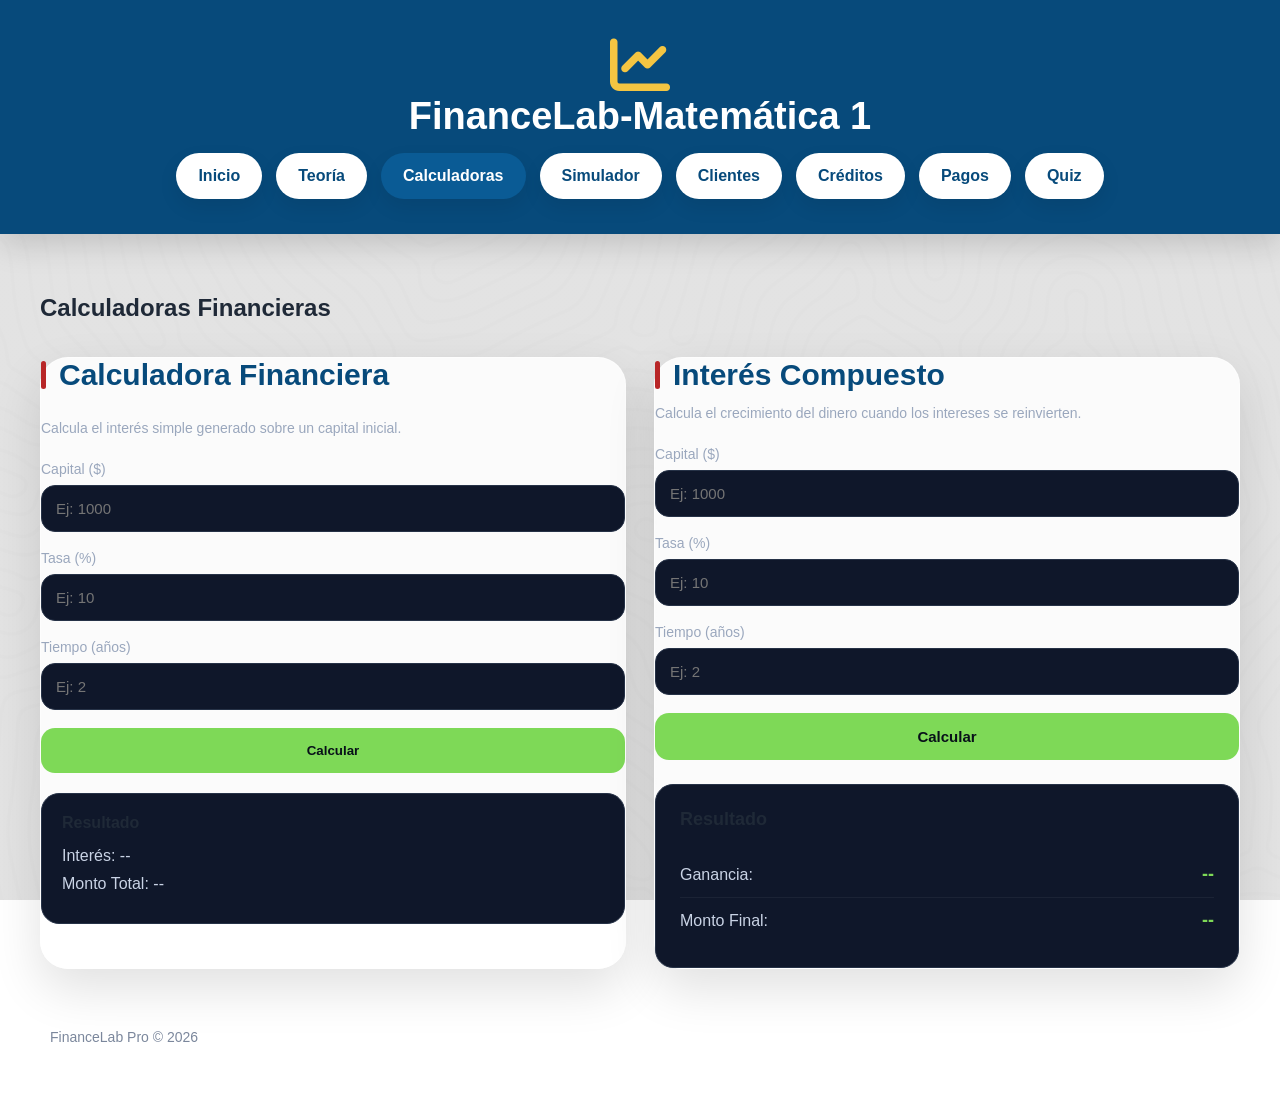
==== Paginas/calculadoras.html @ 71f59f91 "Arreglos preliminares" ====
<!DOCTYPE html>
<html lang="es">
<head>
    <meta charset="UTF-8">
    <meta name="viewport" content="width=device-width, initial-scale=1.0">
    <title>Calculadoras - FinanceLab Pro</title>

    <link rel="stylesheet" href="../css/animations.css">
    <link rel="stylesheet" href="../css/style.css">
    <link rel="stylesheet" href="../css/responsive.css">

    <link rel="stylesheet"
          href="https://cdnjs.cloudflare.com/ajax/libs/font-awesome/6.5.2/css/all.min.css">
</head>
<body>

<div class="dashboard">

    <!-- NAVBAR -->
    <header class="navbar">
        <div class="nav-logo">
            <i class="fa-solid fa-chart-line"></i>
            <span>FinanceLab-Matemática 1</span>
        </div>

        <nav class="nav-menu">
            <a class="nav-link" href="../index.html">Inicio</a>
            <a class="nav-link" href="teoria.html">Teoría</a>
            <a class="nav-link active" href="calculadoras.html">Calculadoras</a>
            <a class="nav-link" href="simulador.html">Simulador</a>
            <a class="nav-link" href="clientes.html">Clientes</a>
            <a class="nav-link" href="creditos.html">Créditos</a>
            <a class="nav-link" href="pagos.html">Pagos</a>
            <a class="nav-link" href="quiz.html">Quiz</a>
        </nav>
    </header>

    <main class="main">

        <h2>Calculadoras Financieras</h2>

        <section class="panels">

            <!-- INTERÉS SIMPLE -->
            <div class="panel calculator-panel">
                <h3>Calculadora Financiera</h3>

                <p class="panel-description">
                    Calcula el interés simple generado sobre un capital inicial.
                </p>

                <div class="calc-form">

                    <div class="input-group">
                        <label>Capital ($)</label>
                        <input type="number" id="capital"
                               placeholder="Ej: 1000">
                    </div>

                    <div class="input-group">
                        <label>Tasa (%)</label>
                        <input type="number" id="rate"
                               placeholder="Ej: 10">
                    </div>

                    <div class="input-group">
                        <label>Tiempo (años)</label>
                        <input type="number" id="time"
                               placeholder="Ej: 2">
                    </div>

                    <button id="calc-simple">
                        Calcular
                    </button>
                </div>

                <div class="result-box">
                    <h4>Resultado</h4>

                    <p>
                        Interés:
                        <span id="interest-result">--</span>
                    </p>

                    <p>
                        Monto Total:
                        <span id="total-result">--</span>
                    </p>
                </div>
            </div>

            <!-- INTERÉS COMPUESTO -->
            <div class="panel compound-panel">
                <h3>Interés Compuesto</h3>

                <p class="panel-description">
                    Calcula el crecimiento del dinero cuando los intereses se reinvierten.
                </p>

                <div class="calc-form">

                    <div class="input-group">
                        <label>Capital ($)</label>
                        <input type="number"
                               id="compound-capital"
                               placeholder="Ej: 1000">
                    </div>

                    <div class="input-group">
                        <label>Tasa (%)</label>
                        <input type="number"
                               id="compound-rate"
                               placeholder="Ej: 10">
                    </div>

                    <div class="input-group">
                        <label>Tiempo (años)</label>
                        <input type="number"
                               id="compound-time"
                               placeholder="Ej: 2">
                    </div>

                    <button id="calc-compound">
                        Calcular
                    </button>
                </div>

                <div class="result-box">
                    <h4>Resultado</h4>

                    <p>
                        Ganancia:
                        <span id="compound-interest-result">--</span>
                    </p>

                    <p>
                        Monto Final:
                        <span id="compound-total-result">--</span>
                    </p>
                </div>
            </div>

        </section>

        <footer class="footer">
            <p>FinanceLab Pro © 2026</p>
        </footer>

    </main>

</div>

<!-- SCRIPTS -->
<script src="../js/navegacion.js"></script>
<script src="../js/utils.js"></script>
<script src="../js/interesesSimples.js"></script>
<script src="../js/interesesCompuestos.js"></script>

</body>
</html>
---- css/animations.css ----
html{
scroll-behavior:smooth;
}

.hero,
.metric-card,
.panel{
opacity:0;
transform:translateY(25px);
animation:fadeUp .8s forwards;
}

.metric-card:nth-child(2){
animation-delay:.1s;
}

.metric-card:nth-child(3){
animation-delay:.2s;
}

.metric-card:nth-child(4){
animation-delay:.3s;
}

@keyframes fadeUp{

to{
opacity:1;
transform:translateY(0);
}

}

/* HOVER */

.metric-card,
.panel,
.hero{
transition:.35s ease;
}

.metric-card:hover,
.panel:hover{
transform:translateY(-6px);
box-shadow:
0 12px 30px rgba(0,0,0,.25);
border-color:#2A395B;
}

.hero button,
.profile button,
.menu-btn{
transition:.3s;
}

.hero button:hover{
transform:translateY(-2px);
}

.sidebar a{
transition:.3s;
}
---- css/style.css ----
* {
  margin: 0;
  padding: 0;
  box-sizing: border-box;
}

body {
  font-family: Arial, sans-serif;

  background:
    linear-gradient(
      rgba(223,223,223,.88),
      rgba(223,223,223,.88)
    ),
    url("../img/fondoBG.png");

  background-size: cover;
  background-position: center;
  background-repeat: no-repeat;
  background-attachment: fixed;

  min-height: 100vh;

  color: #1f2937;
}

.dashboard {
  display: flex;
  flex-direction: column;
  width: 100%;
}

/* SIDEBAR */

.logo {
  display: flex;
  align-items: center;
  gap: 12px;
  font-size: 22px;
  font-weight: 600;
  margin-bottom: 45px;
}

.logo i {
  color: #7ed957;
}

/* MAIN */

.main {
  width: 100%;
  padding: 30px;
}
/* TOPBAR */

.topbar {
  display: flex;
  justify-content: space-between;
  align-items: center;
  margin-bottom: 25px;
}

.topbar-left {
  display: flex;
  align-items: center;
  gap: 18px;
}

.menu-btn {
  display: none;
}

.topbar h1 {
  font-size: 30px;
}

.topbar p {
  color: #9aa7bd;
}

.profile {
  display: flex;
  align-items: center;
  gap: 14px;
}

.profile button {
  width: 42px;
  height: 42px;
  border: none;
  border-radius: 12px;
  background: #121b2e;
  color: white;
}

.avatar {
  width: 45px;
  height: 45px;
  background: #7ed957;
  color: #081019;
  border-radius: 50%;
  display: flex;
  justify-content: center;
  align-items: center;
  font-weight: bold;
}

/* HERO */

.hero {
  background:
    url("../img/fondosection.webp"),
    rgba(255,255,255,.85);

  background-size: 300px, auto;
  background-repeat: repeat, no-repeat;

  backdrop-filter: blur(10px);

  border-radius: 28px;

  padding: 40px;

  margin-bottom: 25px;

  box-shadow: 0 20px 50px rgba(0,0,0,.12);

  border: 1px solid rgba(255,255,255,.4);
}

.hero h2 {
  color: #074a7b;
  font-size: 42px;
  max-width: 700px;
  margin-bottom: 15px;
}

.hero p {
  color: #475569;
  line-height: 1.8;
  max-width: 700px;
  margin-bottom: 25px;
}

.hero button {
  border: none;
  padding: 14px 24px;
  border-radius: 14px;
  background: #7ed957;
  font-weight: 600;
  cursor: pointer;
}
button,
.hero-btn {
  border: none;

  background: #074a7b;

  color: white;

  padding: 14px 22px;

  border-radius: 50px;

  font-weight: 700;

  cursor: pointer;

  transition: .25s;
}

button:hover,
.hero-btn:hover {
  transform: translateY(-2px);

  box-shadow: 0 10px 20px rgba(0,0,0,.15);
}
/* METRICS */

.metrics {
  display: grid;
  grid-template-columns: repeat(4, minmax(220px, 1fr));
  gap: 24px;
  margin: 35px 0;
  align-items: stretch;
}

.metric-card {
  background: #121b2e;
  border: 1px solid #1f2a44;
  border-radius: 24px;
  padding: 28px;
  min-height: 145px;

  display: flex;
  flex-direction: column;
  justify-content: space-between;

  transition: 0.35s ease;
}

.metric-card h4 {
  font-size: 16px;
  font-weight: 500;
  color: #9aa7bd;
  margin-bottom: 16px;
}

.metric-card p {
  font-size: 34px;
  font-weight: 700;
  letter-spacing: 0.5px;
}

/* PANELS */

/* PANELS */

.panels {
  display: grid;
  grid-template-columns: repeat(2, minmax(320px, 1fr));
  gap: 28px;
  margin: 35px 0;
  align-items: stretch;
}

.panel {
  background:
    url("../img/fondosection.webp"),
    rgba(255,255,255,.85);

  background-size: 300px, auto;
  background-repeat: repeat, no-repeat;

  backdrop-filter: blur(10px);

  border-radius: 28px;

  box-shadow: 0 20px 50px rgba(0,0,0,.12);

  border: 1px solid rgba(255,255,255,.4);

  color: #1f2937;
}
/* PANEL SIZES */

.panels .panel:nth-child(1) {
  min-height: 300px;
}

.panels .panel:nth-child(2) {
  min-height: 300px;
}

/* TUTOR IA FULL WIDTH */

.panels .panel:nth-child(3) {
  grid-column: 1 / -1;
  min-height: 360px;
}
/* LIGHT MODE */
.panel h3 {
  color: #074a7b;

  font-size: 30px;

  margin-bottom: 25px;

  position: relative;

  padding-left: 18px;
}

.panel h3::before {
  content: "";

  position: absolute;

  left: 0;
  top: 50%;

  transform: translateY(-50%);

  width: 5px;
  height: 28px;

  background: #b82627;

  border-radius: 20px;
}
input,
select {
  background: #d9dee5;

  border: none;

  border-radius: 14px;

  padding: 15px;

  color: #1f2937;

  font-size: 14px;
}

input:focus,
select:focus {
  outline: none;

  background: white;

  box-shadow: 0 0 0 4px rgba(46,111,242,.12);
}
body.light-mode {
  background: #f3f6fb;
  color: #1c2638;
}

body.light-mode .hero,
body.light-mode .metric-card,
body.light-mode .panel,
body.light-mode .profile button {
  background: white;
  border-color: #dce4f2;
}

body.light-mode .topbar p,
body.light-mode .metric-card h4 {
  color: #64748b;
}

.hero-btn {
  display: inline-flex;
  align-items: center;
  justify-content: center;
  padding: 14px 24px;
  border-radius: 14px;
  background: #7ed957;
  color: #081019;
  font-weight: 600;
  text-decoration: none;
  transition: 0.3s;
  cursor: pointer;
}
.quiz-panel {
  margin-top: 20px;
  margin-bottom: 60px;
}

.footer {
  margin-top: 20px;
  padding: 25px 10px;
  color: #7b879c;
  font-size: 14px;
}

/* CALCULADORA FINANCIERA */

.calculator-panel {
  gap: 24px;
}

.calc-form {
  display: flex;
  flex-direction: column;
  gap: 18px;
  margin-top: 20px;
}

.input-group {
  display: flex;
  flex-direction: column;
  gap: 8px;
}

.input-group label {
  font-size: 14px;
  color: #9aa7bd;
}

.input-group input {
  background: #0f172a;
  border: 1px solid #263247;
  border-radius: 14px;
  padding: 14px;
  color: white;
  font-size: 15px;
  outline: none;
  transition: 0.3s;
}

.input-group input:focus {
  border-color: #7ed957;
}

#calc-simple {
  border: none;
  padding: 15px;
  border-radius: 14px;
  background: #7ed957;
  color: #081019;
  font-weight: 600;
  cursor: pointer;
  transition: 0.3s;
}

#calc-simple:hover {
  transform: translateY(-2px);
}

.result-box {
  margin-top: 20px;
  padding: 20px;
  border-radius: 18px;
  background: #0f172a;
  border: 1px solid #263247;
}

.result-box h4 {
  margin-bottom: 15px;
}

.result-box p {
  margin-bottom: 10px;
  color: #c9d3e5;
}

/* =========================
COMPOUND INTEREST
========================= */

.compound-panel {
  gap: 24px;
}

.compound-panel h3 {
  margin-bottom: 10px;
}

/* INPUTS */

.compound-panel .calc-form {
  display: flex;
  flex-direction: column;
  gap: 18px;
  margin-top: 10px;
}

.compound-panel .input-group {
  display: flex;
  flex-direction: column;
  gap: 8px;
}

.compound-panel label {
  font-size: 14px;
  color: #9aa7bd;
  font-weight: 500;
}

.compound-panel input {
  background: #0f172a;
  border: 1px solid #263247;
  border-radius: 14px;
  padding: 14px;
  color: white;
  font-size: 15px;
  outline: none;
  transition: 0.3s;
}

.compound-panel input:focus {
  border-color: #7ed957;
  box-shadow: 0 0 0 3px rgba(126, 217, 87, 0.08);
}

/* BOTON */

#calc-compound {
  border: none;
  outline: none;
  box-shadow: none;

  padding: 15px;
  border-radius: 14px;
  background: #7ed957;
  color: #081019;
  font-weight: 600;
  font-size: 15px;
  cursor: pointer;
  transition: 0.3s;
}

#calc-compound:hover {
  transform: translateY(-2px);
  box-shadow: 0 8px 20px rgba(126, 217, 87, 0.15);
}

#calc-compound:focus,
#calc-compound:active {
  outline: none;
  border: none;
  box-shadow: none;
}

/* RESULTADOS */

.compound-panel .result-box {
  margin-top: 20px;
  padding: 20px;
  border-radius: 18px;
  background: #0f172a;
  border: 1px solid #263247;
}

.compound-panel .result-box h4 {
  margin-bottom: 15px;
  font-size: 16px;
}

.compound-panel .result-box {
  margin-top: 24px;
  padding: 24px;
  border-radius: 18px;
  background: #0f172a;
  border: 1px solid #263247;
}

.compound-panel .result-box h4 {
  margin-bottom: 22px;
  font-size: 18px;
}

.compound-panel .result-box p {
  display: flex;
  justify-content: space-between;
  align-items: center;

  padding: 12px 0;
  margin: 0;

  font-size: 16px;
  color: #c9d3e5;

  border-bottom: 1px solid rgba(255, 255, 255, 0.05);
}

.compound-panel .result-box p:last-child {
  border-bottom: none;
}

.compound-panel .result-box span {
  font-weight: 700;
  font-size: 18px;
  color: #7ed957;
}
.compound-panel .result-box span {
  font-weight: 700;
  color: #7ed957;
}

/* =========================
CHARTS
========================= */

.chart-box {
  margin-top: 24px;
  padding: 20px;
  background: #0f172a;
  border: 1px solid #263247;
  border-radius: 20px;
}

.chart-box h4 {
  margin-bottom: 18px;
  font-size: 16px;
}

.chart-box canvas {
  width: 100% !important;
  max-height: 280px;
}

/* DESCRIPCION PANEL */

.panel-description {
  margin-top: 8px;
  margin-bottom: 22px;
  color: #9aa7bd;
  font-size: 14px;
  line-height: 1.6;
  max-width: 520px;
}

/* =========================
FUTURE SIMULATOR
========================= */

.future-panel {
  gap: 24px;
}

.future-panel h3 {
  margin-bottom: 10px;
}

/* FORM */

.future-panel .calc-form {
  display: flex;
  flex-direction: column;
  gap: 18px;
  margin-top: 10px;
}

.future-panel .input-group {
  display: flex;
  flex-direction: column;
  gap: 8px;
}

.future-panel label {
  font-size: 14px;
  color: #9aa7bd;
  font-weight: 500;
}

.future-panel input {
  background: #0f172a;
  border: 1px solid #263247;
  border-radius: 14px;
  padding: 14px;
  color: white;
  font-size: 15px;
  outline: none;
  transition: 0.3s;
}

.future-panel input:focus {
  border-color: #7ed957;
  box-shadow: 0 0 0 3px rgba(126, 217, 87, 0.08);
}

/* BOTON */

#calc-future {
  border: none;
  outline: none;
  box-shadow: none;

  padding: 15px;
  border-radius: 14px;
  background: #7ed957;
  color: #081019;
  font-weight: 600;
  font-size: 15px;
  cursor: pointer;
  transition: 0.3s;
}

#calc-future:hover {
  transform: translateY(-2px);
  box-shadow: 0 8px 20px rgba(126, 217, 87, 0.15);
}

/* RESULTADOS */

.future-panel .result-box {
  margin-top: 24px;
  padding: 24px;
  border-radius: 18px;
  background: #0f172a;
  border: 1px solid #263247;
}

.future-panel .result-box h4 {
  margin-bottom: 22px;
  font-size: 18px;
}

.future-panel .result-box p {
  display: flex;
  justify-content: space-between;
  align-items: center;

  padding: 12px 0;
  margin: 0;

  font-size: 16px;
  color: #c9d3e5;

  border-bottom: 1px solid rgba(255, 255, 255, 0.05);
}

.future-panel .result-box p:last-child {
  border-bottom: none;
}

.future-panel .result-box span {
  font-weight: 700;
  font-size: 18px;
  color: #7ed957;
}

/* =========================
TUTOR IA
========================= */

.tutor-panel {
  gap: 20px;
}

.tutor-form {
  display: flex;
  flex-direction: column;
  gap: 16px;
  margin-top: 15px;
}

#ask-tutor {
  border: none;
  padding: 15px;
  border-radius: 14px;
  background: #7ed957;
  color: #081019;
  font-weight: 600;
  cursor: pointer;
  transition: 0.3s;
}

#ask-tutor:hover {
  transform: translateY(-2px);
}

.tutor-response {
  margin-top: 20px;
}

/* =========================
QUIZ
========================= */

.quiz-panel {
  gap: 20px;
}

.quiz-score-box {
  margin-top: 15px;
  padding: 18px;
  border-radius: 18px;
  background: #0f172a;
  border: 1px solid #263247;
}

.quiz-score-box h4 {
  font-size: 14px;
  color: #9aa7bd;
  margin-bottom: 8px;
}

.quiz-score-box p {
  font-size: 28px;
  font-weight: 700;
  color: #7ed957;
}

/* PREGUNTA */

.quiz-container {
  margin-top: 20px;
  display: flex;
  flex-direction: column;
  gap: 18px;
}

#quiz-question {
  font-size: 18px;
  line-height: 1.5;
  color: #e7ecf7;
}

/* OPCIONES */

.quiz-options {
  display: grid;
  grid-template-columns: 1fr 1fr;
  gap: 14px;
}

.quiz-option {
  padding: 14px;
  border-radius: 14px;
  border: 1px solid #263247;
  background: #0f172a;
  color: #c9d3e5;
  cursor: pointer;
  transition: 0.3s;
  text-align: left;
  font-size: 14px;
}

.quiz-option:hover {
  border-color: #7ed957;
  transform: translateY(-2px);
}

/* FEEDBACK */

.quiz-feedback {
  margin-top: 10px;
}

/* BOTON NEXT */

#next-question {
  border: none;
  padding: 15px;
  border-radius: 14px;
  background: #7ed957;
  color: #081019;
  font-weight: 600;
  cursor: pointer;
  transition: 0.3s;
}

#next-question:hover {
  transform: translateY(-2px);
}

/* DISABLED OPTIONS */

.quiz-option:disabled {
  opacity: 0.5;
  cursor: not-allowed;
  transform: none;
}

.theory-grid {
  display: grid;
  grid-template-columns: repeat(2, 1fr);
  gap: 20px;
  margin-top: 25px;
}

.theory-card {
  background: #121b2e;
  border: 1px solid #1f2a44;
  border-radius: 20px;
  padding: 22px;
  transition: 0.3s;
}

.theory-card:hover {
  transform: translateY(-4px);
}

.theory-card h4 {
  margin-bottom: 10px;
}

.theory-card p {
  color: #9aa7bd;
  line-height: 1.6;
  margin-bottom: 12px;
}

.theory-card small {
  color: #7ed957;
  font-weight: 600;
}
.theory-header {
  margin-bottom: 30px;
}

.theory-header h3 {
  font-size: 30px;
  margin-bottom: 10px;
}

.theory-header p {
  color: #9aa7bd;
  max-width: 700px;
  line-height: 1.7;
}

.theory-grid {
  display: grid;
  grid-template-columns: repeat(2, 1fr);
  gap: 24px;
}

.theory-card {
  background: #121b2e;
  border: 1px solid #1f2a44;
  border-radius: 24px;
  padding: 26px;
  transition: 0.35s;
}

.theory-card:hover {
  transform: translateY(-6px);
  border-color: #7ed957;
  box-shadow: 0 10px 30px rgba(126, 217, 87, 0.12);
}

.theory-icon {
  width: 58px;
  height: 58px;
  border-radius: 16px;
  background: #182235;
  display: flex;
  align-items: center;
  justify-content: center;
  margin-bottom: 18px;
  font-size: 22px;
  color: #7ed957;
}

.theory-card h4 {
  margin-bottom: 12px;
  font-size: 20px;
}

.theory-card p {
  color: #9aa7bd;
  line-height: 1.7;
  margin-bottom: 18px;
}

.formula {
  display: inline-block;
  padding: 10px 16px;
  border-radius: 12px;
  background: #0f172a;
  border: 1px solid #1f2a44;
  color: #7ed957;
  font-weight: 600;
}

/* THEORY */

.theory-header {
  margin-bottom: 25px;
}

.theory-header p {
  color: #9aa7bd;
  line-height: 1.7;
}

.theory-grid {
  display: grid;
  grid-template-columns: repeat(2, 1fr);
  gap: 24px;
  margin-top: 25px;
}

.theory-card {
  background: #121b2e;
  border: 1px solid #1f2a44;
  border-radius: 24px;
  padding: 24px;
  transition: 0.35s;
}

.theory-card:hover {
  transform: translateY(-5px);
  border-color: #7ed957;
}

.theory-icon {
  width: 56px;
  height: 56px;
  background: #182235;
  border-radius: 14px;
  display: flex;
  justify-content: center;
  align-items: center;
  font-size: 22px;
  color: #7ed957;
  margin-bottom: 16px;
}

.theory-card p {
  color: #9aa7bd;
  line-height: 1.6;
  margin: 12px 0;
}

.formula {
  display: inline-block;
  padding: 10px 14px;
  border-radius: 12px;
  background: #0f172a;
  border: 1px solid #1f2a44;
  color: #7ed957;
  font-weight: 600;
}

.theory-btn {
  margin-top: 18px;
  padding: 10px 18px;
  border: none;
  border-radius: 12px;
  background: #7ed957;
  cursor: pointer;
  font-weight: 600;
}

.demo-box {
  display: none;
  margin-top: 15px;
  padding: 15px;
  border-radius: 14px;
  background: #0f172a;
  border: 1px solid #1f2a44;
  line-height: 1.7;
  color: #9aa7bd;
}


/* ===== NAVBAR ARRIBA STICKY ===== */

.dashboard {
  width: 100%;
}

.navbar {
  width: 100%;

  background: #074a7b;

  padding: 35px 20px;

  display: flex;
  flex-direction: column;

  align-items: center;
  justify-content: center;

  gap: 15px;

  box-shadow: 0 10px 30px rgba(0,0,0,.15);

  margin-bottom: 30px;
}

.nav-logo {
  display: flex;
  flex-direction: column;
  align-items: center;
}

.nav-logo i {
  font-size: 60px;
  color: #f4c542;
}

.nav-logo span {
  color: white;
  font-size: 38px;
  font-weight: 700;
}

.nav-menu {
  display: flex;
  flex-wrap: wrap;
  justify-content: center;
  gap: 14px;
}


.nav-link {
  background: white;

  color: #074a7b;

  padding: 14px 22px;

  border-radius: 50px;

  text-decoration: none;

  font-weight: 700;

  transition: .25s;

  box-shadow: 0 8px 20px rgba(0,0,0,.08);
}

.nav-link:hover {
  background: #0a5b95;
  color: white;
}

.nav-link.active {
  background: #0a5b95;
  color: white;
}
.nav-right{
  display:none;
}

.main {
  width: 100%;
  padding: 30px 40px;
}

/* OCULTAR SIDEBAR VIEJA */

.sidebar {
  display: none;
}
/* OCULTAR LUNA */

#theme-toggle{
  display:none;
}
.subnav{
    display:flex;
    gap:12px;
    padding:15px 40px;
    background:#101827;
    border-bottom:1px solid #1f2a44;
    flex-wrap:wrap;
}

.subnav-item{
    display:flex;
    align-items:center;
    gap:8px;

    padding:12px 18px;
    border-radius:14px;

    text-decoration:none;
    color:#9aa7bd;

    background:#121b2e;
    border:1px solid #1f2a44;

    transition:.3s;
}

.subnav-item:hover{
    background:#182235;
    color:white;
}

.subnav-item.active{
    background:#7ed957;
    color:#111827;
    font-weight:bold;
}
---- css/responsive.css ----
/* TABLET */

@media (max-width: 1100px) {
  .sidebar {
    width: 90px;
  }

  .logo span,
  .sidebar a span {
    display: none;
  }

  .metrics {
    grid-template-columns: repeat(2, 1fr);
  }
}

/* MOBILE */

@media (max-width: 768px) {
  .main {
    padding: 20px;
  }

  .hero h2 {
    font-size: 28px;
  }

  .metrics {
    grid-template-columns: 1fr;
  }

  .panels {
    grid-template-columns: 1fr;
  }

  /* BOTON HAMBURGUESA */

  .menu-btn {
    display: flex;
    justify-content: center;
    align-items: center;
    width: 42px;
    height: 42px;
    border: none;
    border-radius: 12px;
    background: #121b2e;
    color: white;
    font-size: 20px;
    cursor: pointer;
  }

  /* MENU OCULTO */

  .nav-menu {
    display: none;
    position: absolute;
    top: 80px;
    left: 0;
    width: 100%;
    background: #101827;
    border-top: 1px solid #1f2a44;
    flex-direction: column;
    padding: 20px;
    gap: 10px;
  }

  /* MENU ABIERTO */

  .nav-menu.active {
    display: flex;
  }

  .navbar {
    padding: 16px 20px;
  }
}
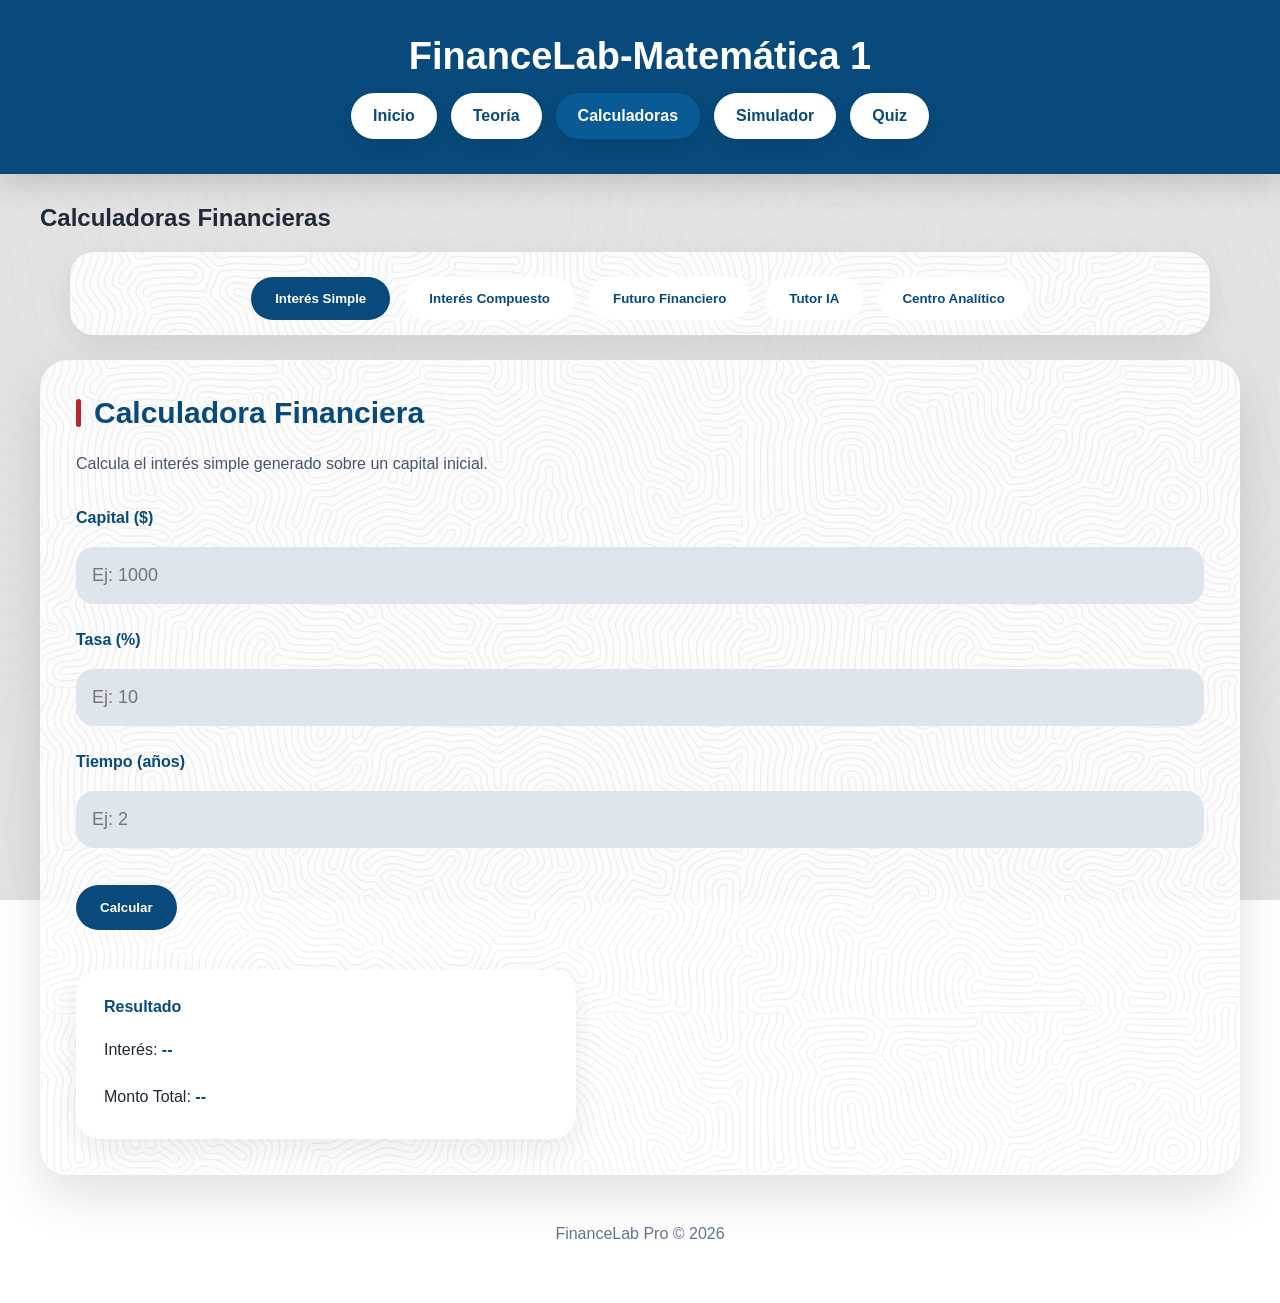
==== commit 4c533d3b: "GC: cambio de interfaz principal y teoria de pagos" ====
--- a/Paginas/calculadoras.html
+++ b/Paginas/calculadoras.html
@@ -1,160 +1,294 @@
-<!DOCTYPE html>
+<!doctype html>
 <html lang="es">
-<head>
-    <meta charset="UTF-8">
-    <meta name="viewport" content="width=device-width, initial-scale=1.0">
+  <head>
+    <meta charset="UTF-8" />
+    <meta name="viewport" content="width=device-width, initial-scale=1.0" />
     <title>Calculadoras - FinanceLab Pro</title>
 
-    <link rel="stylesheet" href="../css/animations.css">
-    <link rel="stylesheet" href="../css/style.css">
-    <link rel="stylesheet" href="../css/responsive.css">
-
-    <link rel="stylesheet"
-          href="https://cdnjs.cloudflare.com/ajax/libs/font-awesome/6.5.2/css/all.min.css">
-</head>
-<body>
-
-<div class="dashboard">
-
-    <!-- NAVBAR -->
-    <header class="navbar">
+    <link rel="stylesheet" href="../css/animations.css" />
+    <link rel="stylesheet" href="../css/style.css" />
+    <link rel="stylesheet" href="../css/responsive.css" />
+
+    <link
+      rel="stylesheet"
+      href="https://cdnjs.cloudflare.com/ajax/libs/font-awesome/6.5.2/css/all.min.css"
+    />
+  </head>
+  <body>
+    <div class="dashboard">
+      <!-- NAVBAR -->
+      <header class="navbar">
         <div class="nav-logo">
-            <i class="fa-solid fa-chart-line"></i>
-            <span>FinanceLab-Matemática 1</span>
+          <span>FinanceLab-Matemática 1</span>
         </div>
 
         <nav class="nav-menu">
-            <a class="nav-link" href="../index.html">Inicio</a>
-            <a class="nav-link" href="teoria.html">Teoría</a>
-            <a class="nav-link active" href="calculadoras.html">Calculadoras</a>
-            <a class="nav-link" href="simulador.html">Simulador</a>
-            <a class="nav-link" href="clientes.html">Clientes</a>
-            <a class="nav-link" href="creditos.html">Créditos</a>
-            <a class="nav-link" href="pagos.html">Pagos</a>
-            <a class="nav-link" href="quiz.html">Quiz</a>
+          <a class="nav-link" href="../index.html">Inicio</a>
+          <a class="nav-link" href="teoria.html">Teoría</a>
+          <a class="nav-link active" href="calculadoras.html">Calculadoras</a>
+          <a class="nav-link" href="simulador.html">Simulador</a>
+          <a class="nav-link" href="quiz.html">Quiz</a>
         </nav>
-    </header>
-
-    <main class="main">
-
+      </header>
+
+      <main class="main">
         <h2>Calculadoras Financieras</h2>
+        <section class="subnav calculators-subnav">
+          <button class="subnav-item active" data-calc="simple">
+            Interés Simple
+          </button>
+
+          <button class="subnav-item" data-calc="compound">
+            Interés Compuesto
+          </button>
+
+          <button class="subnav-item" data-calc="future">
+            Futuro Financiero
+          </button>
+
+          <button class="subnav-item" data-calc="tutor">Tutor IA</button>
+
+          <button class="subnav-item" data-calc="chart">
+            Centro Analítico
+          </button>
+        </section>
 
         <section class="panels">
-
-            <!-- INTERÉS SIMPLE -->
-            <div class="panel calculator-panel">
-                <h3>Calculadora Financiera</h3>
-
-                <p class="panel-description">
-                    Calcula el interés simple generado sobre un capital inicial.
-                </p>
-
-                <div class="calc-form">
-
-                    <div class="input-group">
-                        <label>Capital ($)</label>
-                        <input type="number" id="capital"
-                               placeholder="Ej: 1000">
-                    </div>
-
-                    <div class="input-group">
-                        <label>Tasa (%)</label>
-                        <input type="number" id="rate"
-                               placeholder="Ej: 10">
-                    </div>
-
-                    <div class="input-group">
-                        <label>Tiempo (años)</label>
-                        <input type="number" id="time"
-                               placeholder="Ej: 2">
-                    </div>
-
-                    <button id="calc-simple">
-                        Calcular
-                    </button>
-                </div>
-
-                <div class="result-box">
-                    <h4>Resultado</h4>
-
-                    <p>
-                        Interés:
-                        <span id="interest-result">--</span>
-                    </p>
-
-                    <p>
-                        Monto Total:
-                        <span id="total-result">--</span>
-                    </p>
-                </div>
-            </div>
-
-            <!-- INTERÉS COMPUESTO -->
-            <div class="panel compound-panel">
-                <h3>Interés Compuesto</h3>
-
-                <p class="panel-description">
-                    Calcula el crecimiento del dinero cuando los intereses se reinvierten.
-                </p>
-
-                <div class="calc-form">
-
-                    <div class="input-group">
-                        <label>Capital ($)</label>
-                        <input type="number"
-                               id="compound-capital"
-                               placeholder="Ej: 1000">
-                    </div>
-
-                    <div class="input-group">
-                        <label>Tasa (%)</label>
-                        <input type="number"
-                               id="compound-rate"
-                               placeholder="Ej: 10">
-                    </div>
-
-                    <div class="input-group">
-                        <label>Tiempo (años)</label>
-                        <input type="number"
-                               id="compound-time"
-                               placeholder="Ej: 2">
-                    </div>
-
-                    <button id="calc-compound">
-                        Calcular
-                    </button>
-                </div>
-
-                <div class="result-box">
-                    <h4>Resultado</h4>
-
-                    <p>
-                        Ganancia:
-                        <span id="compound-interest-result">--</span>
-                    </p>
-
-                    <p>
-                        Monto Final:
-                        <span id="compound-total-result">--</span>
-                    </p>
-                </div>
-            </div>
-
+          <!-- INTERÉS SIMPLE -->
+          <div class="panel calculator-panel" id="simple-panel">
+            <h3>Calculadora Financiera</h3>
+
+            <p class="panel-description">
+              Calcula el interés simple generado sobre un capital inicial.
+            </p>
+
+            <div class="calc-form">
+              <div class="input-group">
+                <label>Capital ($)</label>
+                <input type="number" id="capital" placeholder="Ej: 1000" />
+              </div>
+
+              <div class="input-group">
+                <label>Tasa (%)</label>
+                <input type="number" id="rate" placeholder="Ej: 10" />
+              </div>
+
+              <div class="input-group">
+                <label>Tiempo (años)</label>
+                <input type="number" id="time" placeholder="Ej: 2" />
+              </div>
+
+              <button id="calc-simple">Calcular</button>
+            </div>
+
+            <div class="result-box">
+              <h4>Resultado</h4>
+
+              <p>
+                Interés:
+                <span id="interest-result">--</span>
+              </p>
+
+              <p>
+                Monto Total:
+                <span id="total-result">--</span>
+              </p>
+            </div>
+          </div>
+
+          <!-- INTERÉS COMPUESTO -->
+          <div
+            class="panel compound-panel"
+            id="compound-panel"
+            style="display: none"
+          >
+            <h3>Interés Compuesto</h3>
+
+            <p class="panel-description">
+              Calcula el crecimiento del dinero cuando los intereses se
+              reinvierten.
+            </p>
+
+            <div class="calc-form">
+              <div class="input-group">
+                <label>Capital ($)</label>
+                <input
+                  type="number"
+                  id="compound-capital"
+                  placeholder="Ej: 1000"
+                />
+              </div>
+
+              <div class="input-group">
+                <label>Tasa (%)</label>
+                <input type="number" id="compound-rate" placeholder="Ej: 10" />
+              </div>
+
+              <div class="input-group">
+                <label>Tiempo (años)</label>
+                <input type="number" id="compound-time" placeholder="Ej: 2" />
+              </div>
+
+              <button id="calc-compound">Calcular</button>
+            </div>
+
+            <div class="result-box">
+              <h4>Resultado</h4>
+
+              <p>
+                Ganancia:
+                <span id="compound-interest-result">--</span>
+              </p>
+
+              <p>
+                Monto Final:
+                <span id="compound-total-result">--</span>
+              </p>
+            </div>
+          </div>
+
+          <!-- FUTURO FINANCIERO -->
+
+          <section
+            class="panel future-panel"
+            id="future-panel"
+            style="display: none"
+          >
+            <h3>Tu Futuro Financiero</h3>
+
+            <p class="panel-description">
+              Proyecta el crecimiento de tu dinero considerando inversión
+              inicial, aportes mensuales, tasa anual y tiempo.
+            </p>
+
+            <div class="calc-form">
+              <div class="input-group">
+                <label>Capital Inicial ($)</label>
+
+                <input
+                  type="number"
+                  id="future-capital"
+                  placeholder="Ej: 1000"
+                />
+              </div>
+
+              <div class="input-group">
+                <label>Aporte Mensual ($)</label>
+
+                <input
+                  type="number"
+                  id="future-monthly"
+                  placeholder="Ej: 100"
+                />
+              </div>
+
+              <div class="input-group">
+                <label>Tasa Anual (%)</label>
+
+                <input type="number" id="future-rate" placeholder="Ej: 10" />
+              </div>
+
+              <div class="input-group">
+                <label>Tiempo (años)</label>
+
+                <input type="number" id="future-years" placeholder="Ej: 10" />
+              </div>
+
+              <button id="calc-future">Simular Futuro</button>
+            </div>
+
+            <div class="result-box">
+              <h4>Resultado</h4>
+
+              <p>
+                Capital Aportado:
+                <span id="future-invested">--</span>
+              </p>
+
+              <p>
+                Intereses Ganados:
+                <span id="future-profit">--</span>
+              </p>
+
+              <p>
+                <span id="future-title"> Patrimonio Futuro: </span>
+
+                <span id="future-total">--</span>
+              </p>
+            </div>
+          </section>
+
+          <!-- TUTOR IA -->
+
+          <section
+            class="panel tutor-panel"
+            id="tutor-panel"
+            style="display: none"
+          >
+            <h3>Tutor IA</h3>
+
+            <p class="panel-description">
+              Haz preguntas sobre matemática financiera y recibe explicaciones
+              rápidas para aprender mientras practicas.
+            </p>
+
+            <div class="tutor-form">
+              <div class="input-group">
+                <label>Tu pregunta</label>
+
+                <input
+                  type="text"
+                  id="tutor-question"
+                  placeholder="Ej: ¿Qué es interés compuesto?"
+                />
+              </div>
+
+              <button id="ask-tutor">Preguntar</button>
+            </div>
+
+            <div class="result-box tutor-response">
+              <h4>Respuesta</h4>
+
+              <p id="tutor-answer">Escribe una pregunta para comenzar.</p>
+            </div>
+          </section>
+
+          <!-- GRÁFICO -->
+
+          <section
+            class="panel global-chart-panel"
+            id="chart-panel"
+            style="display: none"
+          >
+            <h3>Centro Analítico</h3>
+
+            <p class="panel-description">
+              Visualiza gráficamente los resultados financieros obtenidos en las
+              calculadoras.
+            </p>
+
+            <div class="chart-box">
+              <canvas id="financeChart"></canvas>
+            </div>
+          </section>
         </section>
 
         <footer class="footer">
-            <p>FinanceLab Pro © 2026</p>
+          <p>FinanceLab Pro © 2026</p>
         </footer>
-
-    </main>
-
-</div>
-
-<!-- SCRIPTS -->
-<script src="../js/navegacion.js"></script>
-<script src="../js/utils.js"></script>
-<script src="../js/interesesSimples.js"></script>
-<script src="../js/interesesCompuestos.js"></script>
-
-</body>
-</html>+      </main>
+    </div>
+
+    <!-- SCRIPTS -->
+    <script src="../js/navegacion.js"></script>
+    <script src="../js/utils.js"></script>
+    <script src="../js/interesesSimples.js"></script>
+    <script src="../js/interesesCompuestos.js"></script>
+    <script src="../js/futuro-simulador.js"></script>
+    <script src="../js/tutor.js"></script>
+
+    <!-- Si tienes gráfico -->
+    <script src="../js/chart.js"></script>
+    <script src="../js/calculadoras-menu.js"></script>
+  </body>
+</html>
--- a/css/style.css
+++ b/css/style.css
@@ -1,3 +1,7 @@
+/* =========================
+RESET
+========================= */
+
 * {
   margin: 0;
   padding: 0;
@@ -8,10 +12,7 @@
   font-family: Arial, sans-serif;
 
   background:
-    linear-gradient(
-      rgba(223,223,223,.88),
-      rgba(223,223,223,.88)
-    ),
+    linear-gradient(rgba(223, 223, 223, 0.88), rgba(223, 223, 223, 0.88)),
     url("../img/fondoBG.png");
 
   background-size: cover;
@@ -20,251 +21,232 @@
   background-attachment: fixed;
 
   min-height: 100vh;
-
   color: #1f2937;
 }
 
 .dashboard {
+  min-height: 100vh;
+}
+
+/* =========================
+NAVBAR
+========================= */
+
+.navbar {
+  width: 100%;
+
+  background: #074a7b;
+
+  padding: 35px 20px;
+
   display: flex;
   flex-direction: column;
-  width: 100%;
-}
-
-/* SIDEBAR */
-
-.logo {
-  display: flex;
+
   align-items: center;
-  gap: 12px;
-  font-size: 22px;
-  font-weight: 600;
-  margin-bottom: 45px;
-}
-
-.logo i {
-  color: #7ed957;
-}
-
-/* MAIN */
-
-.main {
-  width: 100%;
-  padding: 30px;
-}
-/* TOPBAR */
-
-.topbar {
-  display: flex;
-  justify-content: space-between;
+  justify-content: center;
+
+  gap: 15px;
+
+  box-shadow: 0 10px 30px rgba(0, 0, 0, 0.15);
+
+  margin-bottom: 30px;
+}
+
+.nav-logo {
+  display: flex;
+  flex-direction: column;
   align-items: center;
-  margin-bottom: 25px;
-}
-
-.topbar-left {
-  display: flex;
-  align-items: center;
-  gap: 18px;
+}
+
+.nav-logo i {
+  font-size: 60px;
+  color: #f4c542;
+}
+
+.nav-logo span {
+  color: white;
+  font-size: 38px;
+  font-weight: 700;
 }
 
 .menu-btn {
   display: none;
 }
 
-.topbar h1 {
-  font-size: 30px;
-}
-
-.topbar p {
-  color: #9aa7bd;
-}
-
-.profile {
-  display: flex;
-  align-items: center;
+.nav-menu {
+  display: flex;
+  flex-wrap: wrap;
+  justify-content: center;
   gap: 14px;
 }
 
-.profile button {
-  width: 42px;
-  height: 42px;
-  border: none;
-  border-radius: 12px;
-  background: #121b2e;
+.nav-link {
+  background: white;
+
+  color: #074a7b;
+
+  padding: 14px 22px;
+
+  border-radius: 50px;
+
+  text-decoration: none;
+
+  font-weight: 700;
+
+  transition: 0.25s;
+
+  box-shadow: 0 8px 20px rgba(0, 0, 0, 0.08);
+}
+
+.nav-link:hover,
+.nav-link.active {
+  background: #0a5b95;
   color: white;
 }
 
-.avatar {
-  width: 45px;
-  height: 45px;
-  background: #7ed957;
-  color: #081019;
-  border-radius: 50%;
-  display: flex;
-  justify-content: center;
-  align-items: center;
-  font-weight: bold;
-}
-
-/* HERO */
+.nav-right {
+  display: none;
+}
+
+/* =========================
+MAIN
+========================= */
+
+.main {
+  width: 95%;
+  max-width: 1200px;
+  margin: auto;
+  padding-bottom: 40px;
+}
+
+/* =========================
+HERO
+========================= */
 
 .hero {
-  background:
-    url("../img/fondosection.webp"),
-    rgba(255,255,255,.85);
+  padding: 60px;
+
+  border-radius: 28px;
+
+  background: url("../img/fondoBG.png"), rgba(255, 255, 255, 0.82);
 
   background-size: 300px, auto;
   background-repeat: repeat, no-repeat;
 
   backdrop-filter: blur(10px);
 
-  border-radius: 28px;
-
-  padding: 40px;
-
-  margin-bottom: 25px;
-
-  box-shadow: 0 20px 50px rgba(0,0,0,.12);
-
-  border: 1px solid rgba(255,255,255,.4);
+  box-shadow: 0 20px 50px rgba(0, 0, 0, 0.12);
+
+  border: 1px solid rgba(255, 255, 255, 0.4);
+
+  margin-bottom: 30px;
 }
 
 .hero h2 {
   color: #074a7b;
   font-size: 42px;
+  margin-bottom: 20px;
   max-width: 700px;
-  margin-bottom: 15px;
 }
 
 .hero p {
   color: #475569;
   line-height: 1.8;
   max-width: 700px;
-  margin-bottom: 25px;
-}
-
-.hero button {
-  border: none;
-  padding: 14px 24px;
-  border-radius: 14px;
-  background: #7ed957;
-  font-weight: 600;
-  cursor: pointer;
-}
-button,
+  font-size: 18px;
+}
+
 .hero-btn {
-  border: none;
+  display: inline-block;
+
+  margin-top: 25px;
+
+  text-decoration: none;
 
   background: #074a7b;
 
   color: white;
 
-  padding: 14px 22px;
+  padding: 15px 28px;
 
   border-radius: 50px;
 
   font-weight: 700;
 
-  cursor: pointer;
-
-  transition: .25s;
-}
-
-button:hover,
+  transition: 0.25s;
+}
+
 .hero-btn:hover {
-  transform: translateY(-2px);
-
-  box-shadow: 0 10px 20px rgba(0,0,0,.15);
-}
-/* METRICS */
+  transform: translateY(-3px);
+  box-shadow: 0 10px 20px rgba(0, 0, 0, 0.15);
+}
+
+/* =========================
+METRICS
+========================= */
 
 .metrics {
   display: grid;
-  grid-template-columns: repeat(4, minmax(220px, 1fr));
-  gap: 24px;
-  margin: 35px 0;
-  align-items: stretch;
+
+  grid-template-columns: repeat(auto-fit, minmax(220px, 1fr));
+
+  gap: 20px;
+
+  margin: 30px 0;
 }
 
 .metric-card {
-  background: #121b2e;
-  border: 1px solid #1f2a44;
+  background: white;
+
   border-radius: 24px;
-  padding: 28px;
-  min-height: 145px;
-
-  display: flex;
-  flex-direction: column;
-  justify-content: space-between;
-
-  transition: 0.35s ease;
+
+  padding: 30px;
+
+  box-shadow: 0 10px 30px rgba(0, 0, 0, 0.08);
+
+  transition: 0.25s;
+}
+
+.metric-card:hover {
+  transform: translateY(-5px);
 }
 
 .metric-card h4 {
-  font-size: 16px;
-  font-weight: 500;
-  color: #9aa7bd;
-  margin-bottom: 16px;
+  color: #074a7b;
+  font-size: 18px;
+  margin-bottom: 10px;
 }
 
 .metric-card p {
-  font-size: 34px;
+  font-size: 28px;
   font-weight: 700;
-  letter-spacing: 0.5px;
-}
-
-/* PANELS */
-
-/* PANELS */
-
-.panels {
-  display: grid;
-  grid-template-columns: repeat(2, minmax(320px, 1fr));
-  gap: 28px;
-  margin: 35px 0;
-  align-items: stretch;
-}
+}
+
+/* =========================
+PANEL
+========================= */
 
 .panel {
-  background:
-    url("../img/fondosection.webp"),
-    rgba(255,255,255,.85);
+  padding: 35px;
+
+  border-radius: 28px;
+
+  background: url("../img/fondoBG.png"), rgba(255, 255, 255, 0.82);
 
   background-size: 300px, auto;
   background-repeat: repeat, no-repeat;
 
-  backdrop-filter: blur(10px);
-
-  border-radius: 28px;
-
-  box-shadow: 0 20px 50px rgba(0,0,0,.12);
-
-  border: 1px solid rgba(255,255,255,.4);
-
-  color: #1f2937;
-}
-/* PANEL SIZES */
-
-.panels .panel:nth-child(1) {
-  min-height: 300px;
-}
-
-.panels .panel:nth-child(2) {
-  min-height: 300px;
-}
-
-/* TUTOR IA FULL WIDTH */
-
-.panels .panel:nth-child(3) {
-  grid-column: 1 / -1;
-  min-height: 360px;
-}
-/* LIGHT MODE */
+  box-shadow: 0 20px 50px rgba(0, 0, 0, 0.12);
+
+  border: 1px solid rgba(255, 255, 255, 0.4);
+}
+
 .panel h3 {
   color: #074a7b;
 
   font-size: 30px;
 
-  margin-bottom: 25px;
+  margin-bottom: 20px;
 
   position: relative;
 
@@ -288,85 +270,140 @@
 
   border-radius: 20px;
 }
-input,
-select {
-  background: #d9dee5;
-
-  border: none;
-
-  border-radius: 14px;
-
-  padding: 15px;
-
-  color: #1f2937;
-
-  font-size: 14px;
-}
-
-input:focus,
-select:focus {
-  outline: none;
+
+.panel-description {
+  margin-top: 15px;
+  margin-bottom: 25px;
+
+  line-height: 1.8;
+
+  color: #475569;
+}
+
+/* =========================
+FOOTER
+========================= */
+
+.footer {
+  margin-top: 30px;
+  text-align: center;
+  color: #64748b;
+  padding: 20px;
+}
+
+.hero,
+.metric-card,
+.panel {
+  background: url("../img/fondoBG.png"), rgba(255, 255, 255, 0.85);
+
+  background-size: 600px;
+
+  background-repeat: repeat;
+
+  border-radius: 28px;
+
+  box-shadow: 0 20px 50px rgba(0, 0, 0, 0.12);
+
+  border: 1px solid rgba(255, 255, 255, 0.4);
+}
+
+.metric-card:hover {
+  transform: translateY(-5px);
+
+  box-shadow: 0 25px 60px rgba(0, 0, 0, 0.15);
+
+  transition: 0.3s;
+}
+.card-design {
+  background:
+    linear-gradient(rgba(255, 255, 255, 0.9), rgba(255, 255, 255, 0.9)),
+    url("../img/fondoBG.png");
+
+  background-size: auto, 320px;
+
+  background-repeat: no-repeat, repeat;
+
+  border-radius: 28px;
+
+  backdrop-filter: blur(10px);
+
+  border: 1px solid rgba(255, 255, 255, 0.4);
+
+  box-shadow: 0 20px 50px rgba(0, 0, 0, 0.12);
+}
+.subnav {
+  width: 95%;
+  max-width: 1200px;
+
+  margin: 20px auto;
+
+  padding: 15px 20px;
+
+  display: flex;
+  justify-content: center;
+  gap: 15px;
+
+  flex-wrap: wrap;
+
+  border-radius: 24px;
+
+  background: url("../img/fondoBG.png"), rgba(255, 255, 255, 0.88);
+
+  background-size: 700px;
+
+  background-repeat: repeat;
+
+  box-shadow: 0 10px 30px rgba(0, 0, 0, 0.08);
+}
+
+.subnav-item {
+  display: flex;
+  align-items: center;
+  gap: 10px;
+
+  padding: 14px 24px;
+
+  border-radius: 50px;
+
+  text-decoration: none;
 
   background: white;
 
-  box-shadow: 0 0 0 4px rgba(46,111,242,.12);
-}
-body.light-mode {
-  background: #f3f6fb;
-  color: #1c2638;
-}
-
-body.light-mode .hero,
-body.light-mode .metric-card,
-body.light-mode .panel,
-body.light-mode .profile button {
-  background: white;
-  border-color: #dce4f2;
-}
-
-body.light-mode .topbar p,
-body.light-mode .metric-card h4 {
-  color: #64748b;
-}
-
-.hero-btn {
-  display: inline-flex;
-  align-items: center;
-  justify-content: center;
-  padding: 14px 24px;
-  border-radius: 14px;
-  background: #7ed957;
-  color: #081019;
-  font-weight: 600;
-  text-decoration: none;
-  transition: 0.3s;
-  cursor: pointer;
-}
-.quiz-panel {
-  margin-top: 20px;
-  margin-bottom: 60px;
-}
-
-.footer {
-  margin-top: 20px;
-  padding: 25px 10px;
-  color: #7b879c;
-  font-size: 14px;
-}
-
-/* CALCULADORA FINANCIERA */
-
-.calculator-panel {
-  gap: 24px;
-}
-
-.calc-form {
-  display: flex;
-  flex-direction: column;
-  gap: 18px;
-  margin-top: 20px;
-}
-
+  color: #074a7b;
+
+  font-weight: 700;
+
+  transition: 0.25s;
+}
+
+.subnav-item:hover {
+  background: #074a7b;
+  color: white;
+
+  transform: translateY(-2px);
+}
+
+.subnav-item.active {
+  background: #074a7b;
+  color: white;
+}
+.panel {
+  padding: 35px;
+
+  border-radius: 28px;
+
+  background: url("../img/fondoBG.png"), rgba(255, 255, 255, 0.88);
+
+  background-size: 700px;
+
+  background-repeat: repeat;
+
+  box-shadow: 0 20px 50px rgba(0, 0, 0, 0.12);
+
+  border: 1px solid rgba(255, 255, 255, 0.4);
+
+  margin-bottom: 30px;
+}
 .input-group {
   display: flex;
   flex-direction: column;
@@ -374,781 +411,605 @@
 }
 
 .input-group label {
-  font-size: 14px;
-  color: #9aa7bd;
-}
-
-.input-group input {
-  background: #0f172a;
-  border: 1px solid #263247;
-  border-radius: 14px;
-  padding: 14px;
+  font-weight: 600;
+  color: #074a7b;
+}
+input:not([type="radio"]) {
+  width: 100%;
+  padding: 18px 16px;
+  border: none;
+  border-radius: 18px;
+  background: #dfe5ec;
+  font-size: 18px;
+  margin-top: 5px;
+  transition: 0.25s;
+}
+
+input:focus {
+  outline: none;
+
+  background: white;
+
+  box-shadow: 0 0 0 4px rgba(46, 111, 242, 0.12);
+}
+button {
+  border: none;
+
+  background: #074a7b;
+
   color: white;
-  font-size: 15px;
-  outline: none;
-  transition: 0.3s;
-}
-
-.input-group input:focus {
-  border-color: #7ed957;
-}
-
-#calc-simple {
+  margin-top: 10px;
+
+  padding: 15px 24px;
+
+  border-radius: 50px;
+
+  font-weight: 700;
+
+  cursor: pointer;
+
+  transition: 0.25s;
+
+  width: fit-content;
+}
+
+button:hover {
+  transform: translateY(-2px);
+
+  box-shadow: 0 10px 20px rgba(0, 0, 0, 0.15);
+}
+.result-box {
+  margin-top: 40px;
+
+  padding: 28px;
+
+  max-width: 500px;
+
+  border-radius: 24px;
+
+  background: white;
+
+  box-shadow: 0 10px 30px rgba(0, 0, 0, 0.08);
+}
+
+.result-box h4 {
+  color: #074a7b;
+  margin-bottom: 20px;
+}
+.result-box p {
+  margin-bottom: 18px;
+  line-height: 1.8;
+}
+
+.result-box span {
+  font-weight: 700;
+  color: #074a7b;
+}
+.result-box p:last-child {
+  margin-bottom: 0;
+}
+
+/* =========================
+FORMULARIO
+========================= */
+
+.calc-form {
+  display: flex;
+  flex-direction: column;
+
+  gap: 22px;
+
+  margin-top: 30px;
+  margin-bottom: 35px;
+
+  max-width: 100%;
+}
+
+/* CADA CAMPO */
+
+.input-group {
+  display: flex;
+  flex-direction: column;
+
+  gap: 10px;
+
+  margin-bottom: 5px;
+}
+
+.input-group label {
+  font-size: 16px;
+
+  font-weight: 700;
+
+  color: #074a7b;
+
+  margin-bottom: 5px;
+}
+
+/* =========================
+TABLA CLIENTES
+========================= */
+
+.clients-table {
+  width: 100%;
+
+  border-collapse: separate;
+
+  border-spacing: 0;
+
+  margin-top: 30px;
+
+  overflow: hidden;
+
+  border-radius: 24px;
+
+  background: white;
+
+  box-shadow: 0 10px 30px rgba(0, 0, 0, 0.08);
+}
+
+/* CABECERA */
+
+.clients-table thead {
+  background: #074a7b;
+}
+
+.clients-table th {
+  color: white;
+
+  padding: 22px 16px;
+
+  font-size: 16px;
+
+  font-weight: 700;
+
+  text-align: center;
+}
+
+/* ESQUINAS */
+
+.clients-table th:first-child {
+  border-top-left-radius: 24px;
+}
+
+.clients-table th:last-child {
+  border-top-right-radius: 24px;
+}
+
+/* FILAS */
+
+.clients-table td {
+  padding: 22px 16px;
+
+  text-align: center;
+
+  border-bottom: 1px solid #e5e7eb;
+
+  font-size: 16px;
+}
+
+.clients-table tbody tr:hover {
+  background: #f8fafc;
+}
+
+/* BOTONES TABLA */
+
+.table-btn {
   border: none;
-  padding: 15px;
-  border-radius: 14px;
-  background: #7ed957;
-  color: #081019;
+
+  background: #074a7b;
+
+  color: white;
+
+  padding: 12px 22px;
+
+  border-radius: 50px;
+
+  font-weight: 700;
+
+  cursor: pointer;
+
+  transition: 0.25s;
+
+  margin: 0 5px;
+}
+
+.table-btn:hover {
+  transform: translateY(-2px);
+
+  box-shadow: 0 8px 20px rgba(0, 0, 0, 0.15);
+}
+
+.delete-btn {
+  background: #b82627;
+}
+
+/* ==========================
+CREDITOS
+========================== */
+
+.credit-search {
+  display: flex;
+  gap: 15px;
+  align-items: center;
+  margin-bottom: 25px;
+  flex-wrap: wrap;
+}
+
+.credit-client-card {
+  background: rgba(255, 255, 255, 0.85);
+
+  padding: 30px;
+
+  border-radius: 28px;
+
+  box-shadow: 0 10px 30px rgba(0, 0, 0, 0.08);
+
+  max-width: 600px;
+
+  margin-bottom: 25px;
+}
+
+.credit-client-card h4 {
+  color: #074a7b;
+
+  font-size: 34px;
+
+  margin-bottom: 20px;
+}
+
+.credit-client-card p {
+  margin-bottom: 15px;
+
+  font-size: 24px;
+}
+
+.credit-buttons {
+  display: flex;
+
+  gap: 15px;
+
+  flex-wrap: wrap;
+}
+
+.credit-result {
+  margin-top: 25px;
+
+  max-width: 520px;
+
+  background: #cfead5;
+
+  border-left: 8px solid #16a34a;
+
+  border-radius: 28px;
+
+  padding: 28px;
+
+  color: #166534;
+
+  font-size: 24px;
+}
+
+.credit-result p {
+  margin-bottom: 18px;
+
   font-weight: 600;
+}
+
+.credit-result hr {
+  margin: 18px 0;
+
+  border: none;
+
+  border-top: 1px solid rgba(0, 0, 0, 0.15);
+}
+
+#credit-status {
+  font-size: 32px;
+
+  font-weight: 800;
+}
+
+/* ==========================
+RADIO CREDITOS
+========================== */
+
+.credit-radio-group {
+  display: flex;
+
+  gap: 20px;
+
+  flex-wrap: wrap;
+}
+
+.radio-card {
+  display: flex;
+
+  align-items: center;
+
+  gap: 10px;
+
+  padding: 16px 24px;
+
+  background: white;
+
+  border-radius: 24px;
+
+  box-shadow: 0 10px 25px rgba(0, 0, 0, 0.08);
+
   cursor: pointer;
-  transition: 0.3s;
-}
-
-#calc-simple:hover {
-  transform: translateY(-2px);
-}
-
-.result-box {
-  margin-top: 20px;
-  padding: 20px;
-  border-radius: 18px;
-  background: #0f172a;
-  border: 1px solid #263247;
-}
-
-.result-box h4 {
-  margin-bottom: 15px;
-}
-
-.result-box p {
-  margin-bottom: 10px;
-  color: #c9d3e5;
-}
-
-/* =========================
-COMPOUND INTEREST
-========================= */
-
-.compound-panel {
-  gap: 24px;
-}
-
-.compound-panel h3 {
-  margin-bottom: 10px;
-}
-
-/* INPUTS */
-
-.compound-panel .calc-form {
-  display: flex;
-  flex-direction: column;
-  gap: 18px;
-  margin-top: 10px;
-}
-
-.compound-panel .input-group {
-  display: flex;
-  flex-direction: column;
-  gap: 8px;
-}
-
-.compound-panel label {
-  font-size: 14px;
-  color: #9aa7bd;
-  font-weight: 500;
-}
-
-.compound-panel input {
-  background: #0f172a;
-  border: 1px solid #263247;
-  border-radius: 14px;
-  padding: 14px;
+
+  transition:
+    background 0.3s,
+    box-shadow 0.3s,
+    border-color 0.3s;
+
+  border: 2px solid transparent;
+}
+
+.radio-card:hover {
+  box-shadow: 0 12px 30px rgba(0, 0, 0, 0.12);
+}
+
+.radio-card input {
+  width: auto;
+
+  margin: 0;
+}
+/* ==========================
+CREDITOS RESPONSIVE
+========================== */
+
+@media (max-width: 768px) {
+  .credit-search {
+    flex-direction: column;
+    align-items: stretch;
+  }
+
+  .credit-search button {
+    width: 100%;
+  }
+
+  .credit-buttons {
+    flex-direction: column;
+  }
+
+  .credit-buttons button {
+    width: 100%;
+  }
+
+  .credit-client-card {
+    max-width: 100%;
+  }
+
+  .credit-result {
+    max-width: 100%;
+    font-size: 18px;
+  }
+
+  #credit-status {
+    font-size: 24px;
+  }
+
+  .credit-radio-group {
+    flex-direction: column;
+  }
+
+  .radio-card {
+    width: 100%;
+    justify-content: flex-start;
+  }
+
+  .table-credit-container {
+    overflow-x: auto;
+  }
+
+  .table-credit-container table {
+    min-width: 700px;
+  }
+}
+
+.radio-card:has(input:checked) {
+  border: 2px solid #074a7b;
+
+  background: #eef6ff;
+
+  box-shadow: 0 10px 25px rgba(7, 74, 123, 0.15);
+}
+
+/* ==========================
+QUIZ SCORE
+========================== */
+
+.quiz-score-box {
+  display: flex;
+
+  align-items: center;
+
+  gap: 20px;
+
+  padding: 25px;
+
+  margin-bottom: 25px;
+
+  background: linear-gradient(135deg, #074a7b, #0a5f9c);
+
   color: white;
-  font-size: 15px;
-  outline: none;
-  transition: 0.3s;
-}
-
-.compound-panel input:focus {
-  border-color: #7ed957;
-  box-shadow: 0 0 0 3px rgba(126, 217, 87, 0.08);
-}
-
-/* BOTON */
-
-#calc-compound {
-  border: none;
-  outline: none;
-  box-shadow: none;
-
-  padding: 15px;
-  border-radius: 14px;
-  background: #7ed957;
-  color: #081019;
-  font-weight: 600;
-  font-size: 15px;
-  cursor: pointer;
-  transition: 0.3s;
-}
-
-#calc-compound:hover {
-  transform: translateY(-2px);
-  box-shadow: 0 8px 20px rgba(126, 217, 87, 0.15);
-}
-
-#calc-compound:focus,
-#calc-compound:active {
-  outline: none;
-  border: none;
-  box-shadow: none;
-}
-
-/* RESULTADOS */
-
-.compound-panel .result-box {
-  margin-top: 20px;
-  padding: 20px;
-  border-radius: 18px;
-  background: #0f172a;
-  border: 1px solid #263247;
-}
-
-.compound-panel .result-box h4 {
-  margin-bottom: 15px;
-  font-size: 16px;
-}
-
-.compound-panel .result-box {
-  margin-top: 24px;
-  padding: 24px;
-  border-radius: 18px;
-  background: #0f172a;
-  border: 1px solid #263247;
-}
-
-.compound-panel .result-box h4 {
-  margin-bottom: 22px;
+
+  border-radius: 28px;
+
+  box-shadow: 0 10px 25px rgba(0, 0, 0, 0.12);
+}
+
+.score-icon {
+  width: 80px;
+
+  height: 80px;
+
+  display: flex;
+
+  align-items: center;
+
+  justify-content: center;
+
+  border-radius: 50%;
+
+  background: rgba(255, 255, 255, 0.18);
+
+  font-size: 36px;
+}
+
+.score-info h4 {
+  margin: 0;
+
+  opacity: 0.9;
+
   font-size: 18px;
 }
 
-.compound-panel .result-box p {
-  display: flex;
-  justify-content: space-between;
-  align-items: center;
-
-  padding: 12px 0;
-  margin: 0;
-
-  font-size: 16px;
-  color: #c9d3e5;
-
-  border-bottom: 1px solid rgba(255, 255, 255, 0.05);
-}
-
-.compound-panel .result-box p:last-child {
-  border-bottom: none;
-}
-
-.compound-panel .result-box span {
-  font-weight: 700;
-  font-size: 18px;
-  color: #7ed957;
-}
-.compound-panel .result-box span {
-  font-weight: 700;
-  color: #7ed957;
-}
-
-/* =========================
-CHARTS
-========================= */
-
-.chart-box {
-  margin-top: 24px;
-  padding: 20px;
-  background: #0f172a;
-  border: 1px solid #263247;
-  border-radius: 20px;
-}
-
-.chart-box h4 {
-  margin-bottom: 18px;
-  font-size: 16px;
-}
-
-.chart-box canvas {
-  width: 100% !important;
-  max-height: 280px;
-}
-
-/* DESCRIPCION PANEL */
-
-.panel-description {
+.score-info h2 {
   margin-top: 8px;
-  margin-bottom: 22px;
-  color: #9aa7bd;
-  font-size: 14px;
-  line-height: 1.6;
-  max-width: 520px;
-}
-
-/* =========================
-FUTURE SIMULATOR
-========================= */
-
-.future-panel {
-  gap: 24px;
-}
-
-.future-panel h3 {
-  margin-bottom: 10px;
-}
-
-/* FORM */
-
-.future-panel .calc-form {
-  display: flex;
-  flex-direction: column;
-  gap: 18px;
-  margin-top: 10px;
-}
-
-.future-panel .input-group {
-  display: flex;
-  flex-direction: column;
-  gap: 8px;
-}
-
-.future-panel label {
-  font-size: 14px;
-  color: #9aa7bd;
-  font-weight: 500;
-}
-
-.future-panel input {
-  background: #0f172a;
-  border: 1px solid #263247;
-  border-radius: 14px;
-  padding: 14px;
-  color: white;
-  font-size: 15px;
-  outline: none;
-  transition: 0.3s;
-}
-
-.future-panel input:focus {
-  border-color: #7ed957;
-  box-shadow: 0 0 0 3px rgba(126, 217, 87, 0.08);
-}
-
-/* BOTON */
-
-#calc-future {
-  border: none;
-  outline: none;
-  box-shadow: none;
-
-  padding: 15px;
-  border-radius: 14px;
-  background: #7ed957;
-  color: #081019;
-  font-weight: 600;
-  font-size: 15px;
-  cursor: pointer;
-  transition: 0.3s;
-}
-
-#calc-future:hover {
-  transform: translateY(-2px);
-  box-shadow: 0 8px 20px rgba(126, 217, 87, 0.15);
-}
-
-/* RESULTADOS */
-
-.future-panel .result-box {
-  margin-top: 24px;
-  padding: 24px;
-  border-radius: 18px;
-  background: #0f172a;
-  border: 1px solid #263247;
-}
-
-.future-panel .result-box h4 {
-  margin-bottom: 22px;
-  font-size: 18px;
-}
-
-.future-panel .result-box p {
-  display: flex;
-  justify-content: space-between;
-  align-items: center;
-
-  padding: 12px 0;
-  margin: 0;
-
-  font-size: 16px;
-  color: #c9d3e5;
-
-  border-bottom: 1px solid rgba(255, 255, 255, 0.05);
-}
-
-.future-panel .result-box p:last-child {
-  border-bottom: none;
-}
-
-.future-panel .result-box span {
-  font-weight: 700;
-  font-size: 18px;
-  color: #7ed957;
-}
-
-/* =========================
-TUTOR IA
-========================= */
-
-.tutor-panel {
-  gap: 20px;
-}
-
-.tutor-form {
-  display: flex;
-  flex-direction: column;
-  gap: 16px;
-  margin-top: 15px;
-}
-
-#ask-tutor {
-  border: none;
-  padding: 15px;
-  border-radius: 14px;
-  background: #7ed957;
-  color: #081019;
-  font-weight: 600;
-  cursor: pointer;
-  transition: 0.3s;
-}
-
-#ask-tutor:hover {
-  transform: translateY(-2px);
-}
-
-.tutor-response {
-  margin-top: 20px;
-}
-
-/* =========================
-QUIZ
-========================= */
-
-.quiz-panel {
-  gap: 20px;
-}
-
-.quiz-score-box {
-  margin-top: 15px;
-  padding: 18px;
-  border-radius: 18px;
-  background: #0f172a;
-  border: 1px solid #263247;
-}
-
-.quiz-score-box h4 {
-  font-size: 14px;
-  color: #9aa7bd;
-  margin-bottom: 8px;
-}
-
-.quiz-score-box p {
-  font-size: 28px;
-  font-weight: 700;
-  color: #7ed957;
-}
-
-/* PREGUNTA */
-
-.quiz-container {
-  margin-top: 20px;
-  display: flex;
-  flex-direction: column;
-  gap: 18px;
-}
-
-#quiz-question {
-  font-size: 18px;
-  line-height: 1.5;
-  color: #e7ecf7;
-}
-
-/* OPCIONES */
-
-.quiz-options {
-  display: grid;
-  grid-template-columns: 1fr 1fr;
-  gap: 14px;
-}
-
-.quiz-option {
-  padding: 14px;
-  border-radius: 14px;
-  border: 1px solid #263247;
-  background: #0f172a;
-  color: #c9d3e5;
-  cursor: pointer;
-  transition: 0.3s;
-  text-align: left;
-  font-size: 14px;
-}
-
-.quiz-option:hover {
-  border-color: #7ed957;
-  transform: translateY(-2px);
-}
-
-/* FEEDBACK */
-
-.quiz-feedback {
-  margin-top: 10px;
-}
-
-/* BOTON NEXT */
-
-#next-question {
-  border: none;
-  padding: 15px;
-  border-radius: 14px;
-  background: #7ed957;
-  color: #081019;
-  font-weight: 600;
-  cursor: pointer;
-  transition: 0.3s;
-}
-
-#next-question:hover {
-  transform: translateY(-2px);
-}
-
-/* DISABLED OPTIONS */
-
-.quiz-option:disabled {
-  opacity: 0.5;
-  cursor: not-allowed;
-  transform: none;
-}
-
-.theory-grid {
-  display: grid;
-  grid-template-columns: repeat(2, 1fr);
-  gap: 20px;
-  margin-top: 25px;
-}
-
-.theory-card {
-  background: #121b2e;
-  border: 1px solid #1f2a44;
-  border-radius: 20px;
-  padding: 22px;
-  transition: 0.3s;
-}
-
-.theory-card:hover {
-  transform: translateY(-4px);
-}
-
-.theory-card h4 {
-  margin-bottom: 10px;
-}
-
-.theory-card p {
-  color: #9aa7bd;
-  line-height: 1.6;
-  margin-bottom: 12px;
-}
-
-.theory-card small {
-  color: #7ed957;
-  font-weight: 600;
-}
-.theory-header {
-  margin-bottom: 30px;
-}
-
-.theory-header h3 {
-  font-size: 30px;
-  margin-bottom: 10px;
-}
-
-.theory-header p {
-  color: #9aa7bd;
-  max-width: 700px;
-  line-height: 1.7;
-}
-
-.theory-grid {
-  display: grid;
-  grid-template-columns: repeat(2, 1fr);
-  gap: 24px;
-}
-
-.theory-card {
-  background: #121b2e;
-  border: 1px solid #1f2a44;
-  border-radius: 24px;
-  padding: 26px;
-  transition: 0.35s;
-}
-
-.theory-card:hover {
-  transform: translateY(-6px);
-  border-color: #7ed957;
-  box-shadow: 0 10px 30px rgba(126, 217, 87, 0.12);
-}
-
-.theory-icon {
-  width: 58px;
-  height: 58px;
-  border-radius: 16px;
-  background: #182235;
-  display: flex;
-  align-items: center;
-  justify-content: center;
-  margin-bottom: 18px;
-  font-size: 22px;
-  color: #7ed957;
-}
-
-.theory-card h4 {
-  margin-bottom: 12px;
-  font-size: 20px;
-}
-
-.theory-card p {
-  color: #9aa7bd;
-  line-height: 1.7;
-  margin-bottom: 18px;
-}
-
-.formula {
-  display: inline-block;
-  padding: 10px 16px;
-  border-radius: 12px;
-  background: #0f172a;
-  border: 1px solid #1f2a44;
-  color: #7ed957;
-  font-weight: 600;
-}
-
-/* THEORY */
-
-.theory-header {
-  margin-bottom: 25px;
-}
-
-.theory-header p {
-  color: #9aa7bd;
-  line-height: 1.7;
-}
-
-.theory-grid {
-  display: grid;
-  grid-template-columns: repeat(2, 1fr);
-  gap: 24px;
-  margin-top: 25px;
-}
-
-.theory-card {
-  background: #121b2e;
-  border: 1px solid #1f2a44;
-  border-radius: 24px;
-  padding: 24px;
-  transition: 0.35s;
-}
-
-.theory-card:hover {
-  transform: translateY(-5px);
-  border-color: #7ed957;
-}
-
-.theory-icon {
-  width: 56px;
-  height: 56px;
-  background: #182235;
-  border-radius: 14px;
-  display: flex;
-  justify-content: center;
-  align-items: center;
-  font-size: 22px;
-  color: #7ed957;
-  margin-bottom: 16px;
-}
-
-.theory-card p {
-  color: #9aa7bd;
-  line-height: 1.6;
-  margin: 12px 0;
-}
-
-.formula {
-  display: inline-block;
-  padding: 10px 14px;
-  border-radius: 12px;
-  background: #0f172a;
-  border: 1px solid #1f2a44;
-  color: #7ed957;
-  font-weight: 600;
-}
-
-.theory-btn {
-  margin-top: 18px;
-  padding: 10px 18px;
-  border: none;
-  border-radius: 12px;
-  background: #7ed957;
-  cursor: pointer;
-  font-weight: 600;
-}
-
-.demo-box {
-  display: none;
-  margin-top: 15px;
-  padding: 15px;
-  border-radius: 14px;
-  background: #0f172a;
-  border: 1px solid #1f2a44;
-  line-height: 1.7;
-  color: #9aa7bd;
-}
-
-
-/* ===== NAVBAR ARRIBA STICKY ===== */
-
-.dashboard {
-  width: 100%;
-}
-
-.navbar {
-  width: 100%;
-
-  background: #074a7b;
-
-  padding: 35px 20px;
-
-  display: flex;
-  flex-direction: column;
-
-  align-items: center;
-  justify-content: center;
-
-  gap: 15px;
-
-  box-shadow: 0 10px 30px rgba(0,0,0,.15);
-
-  margin-bottom: 30px;
-}
-
-.nav-logo {
-  display: flex;
-  flex-direction: column;
-  align-items: center;
-}
-
-.nav-logo i {
-  font-size: 60px;
-  color: #f4c542;
-}
-
-.nav-logo span {
-  color: white;
-  font-size: 38px;
-  font-weight: 700;
-}
-
-.nav-menu {
-  display: flex;
-  flex-wrap: wrap;
-  justify-content: center;
-  gap: 14px;
-}
-
-
-.nav-link {
-  background: white;
-
-  color: #074a7b;
-
-  padding: 14px 22px;
-
-  border-radius: 50px;
-
-  text-decoration: none;
-
-  font-weight: 700;
-
-  transition: .25s;
-
-  box-shadow: 0 8px 20px rgba(0,0,0,.08);
-}
-
-.nav-link:hover {
-  background: #0a5b95;
-  color: white;
-}
-
-.nav-link.active {
-  background: #0a5b95;
-  color: white;
-}
-.nav-right{
-  display:none;
-}
-
-.main {
-  width: 100%;
-  padding: 30px 40px;
-}
-
-/* OCULTAR SIDEBAR VIEJA */
-
-.sidebar {
-  display: none;
-}
-/* OCULTAR LUNA */
-
-#theme-toggle{
-  display:none;
-}
-.subnav{
-    display:flex;
-    gap:12px;
-    padding:15px 40px;
-    background:#101827;
-    border-bottom:1px solid #1f2a44;
-    flex-wrap:wrap;
-}
-
-.subnav-item{
-    display:flex;
-    align-items:center;
-    gap:8px;
-
-    padding:12px 18px;
+
+  font-size: 42px;
+
+  font-weight: 800;
+}
+.calculators-subnav{
+    margin-bottom: 25px;
+}
+
+.calculators-subnav button{
+    border: none;
+}
+
+
+/* ==========================
+FUTURO FINANCIERO
+========================== */
+
+.future-panel{
+
+    transition:
+        transform .3s ease,
+        box-shadow .3s ease;
+}
+
+.future-panel:hover{
+
+    transform: translateY(-6px);
+
+    box-shadow:
+        0 20px 40px rgba(0,0,0,.12);
+}
+
+/* ==========================
+TEORIA
+========================== */
+
+.theory-grid{
+
+    display:grid;
+
+    grid-template-columns:
+        repeat(auto-fit, minmax(300px,1fr));
+
+    gap:25px;
+
+    margin-top:30px;
+}
+
+.theory-card{
+
+    background:white;
+
+    border-radius:28px;
+
+    padding:25px;
+
+    box-shadow:
+        0 10px 25px rgba(0,0,0,.08);
+
+    transition:.3s;
+
+    border:1px solid rgba(7,74,123,.08);
+}
+
+.theory-card:hover{
+
+    transform:translateY(-6px);
+
+    box-shadow:
+        0 20px 35px rgba(0,0,0,.12);
+}
+
+.theory-card h4{
+
+    color:#074a7b;
+
+    font-size:26px;
+
+    margin-bottom:10px;
+}
+
+.theory-card p{
+
+    color:#555;
+
+    line-height:1.6;
+}
+
+.formula{
+
+    margin:18px 0;
+
+    padding:15px;
+
+    background:#f4f8fc;
+
+    border-left:5px solid #074a7b;
+
     border-radius:14px;
 
-    text-decoration:none;
-    color:#9aa7bd;
-
-    background:#121b2e;
-    border:1px solid #1f2a44;
+    font-weight:700;
+
+    font-size:20px;
+}
+
+.theory-btn{
+
+    background:#074a7b;
+
+    color:white;
+
+    border:none;
+
+    padding:14px 24px;
+
+    border-radius:999px;
+
+    cursor:pointer;
+
+    font-weight:700;
 
     transition:.3s;
 }
 
-.subnav-item:hover{
-    background:#182235;
-    color:white;
-}
-
-.subnav-item.active{
-    background:#7ed957;
-    color:#111827;
-    font-weight:bold;
+.theory-btn:hover{
+
+    transform:translateY(-2px);
+
+    background:#0b5d99;
+}
+
+.demo-box{
+
+    margin-top:18px;
+
+    padding:15px;
+
+    background:#eef7ff;
+
+    border-radius:18px;
+
+    display:none;
 }
--- a/css/responsive.css
+++ b/css/responsive.css
@@ -1,13 +1,14 @@
-/* TABLET */
-
-@media (max-width: 1100px) {
-  .sidebar {
-    width: 90px;
-  }
-
-  .logo span,
-  .sidebar a span {
-    display: none;
+/* =========================
+TABLETS
+========================= */
+
+@media (max-width: 1024px) {
+  .main {
+    width: 95%;
+  }
+
+  .hero h2 {
+    font-size: 38px;
   }
 
   .metrics {
@@ -15,63 +16,348 @@
   }
 }
 
-/* MOBILE */
+/* =========================
+MOVILES
+========================= */
 
 @media (max-width: 768px) {
+  /* NAVBAR */
+
+  .navbar {
+    padding: 25px 15px;
+  }
+
+  .nav-logo span {
+    font-size: 26px;
+    text-align: center;
+  }
+
+  .nav-logo i {
+    font-size: 42px;
+  }
+
+  .nav-menu {
+    flex-direction: column;
+    width: 100%;
+    gap: 10px;
+  }
+
+  .nav-link {
+    width: 100%;
+    text-align: center;
+  }
+
+  /* MAIN */
+
   .main {
-    padding: 20px;
-  }
-
-  .hero h2 {
-    font-size: 28px;
-  }
+    width: 95%;
+    padding: 0;
+  }
+
+  /* HERO */
+
+  .hero {
+    padding: 30px 25px;
+  }
+
+  .hero h2 {
+    font-size: 32px;
+    line-height: 1.2;
+  }
+
+  .hero p {
+    font-size: 16px;
+  }
+
+  /* METRICAS */
 
   .metrics {
     grid-template-columns: 1fr;
   }
 
-  .panels {
-    grid-template-columns: 1fr;
-  }
-
-  /* BOTON HAMBURGUESA */
-
-  .menu-btn {
+  /* SUBMENU */
+
+  .subnav {
+    width: 95%;
+
+    justify-content: center;
+
+    padding: 15px;
+
+    gap: 10px;
+  }
+
+  .subnav-item {
+    width: 100%;
+
+    justify-content: center;
+  }
+
+  /* PANELES */
+
+  .panel {
+    padding: 25px;
+  }
+
+  .panel h3 {
+    font-size: 28px;
+  }
+
+  /* FORMULARIOS */
+
+  .calc-form {
+    max-width: 100%;
+  }
+
+  .input-group {
+    width: 100%;
+  }
+
+  input,
+  select {
+    width: 100%;
+  }
+
+  button {
+    width: 100%;
+  }
+
+  .result-box {
+    max-width: 100%;
+  }
+
+  /* GRAFICO */
+
+  .chart-box {
+    overflow-x: auto;
+  }
+}
+
+/* =========================
+MOVILES PEQUEÑOS
+========================= */
+
+@media (max-width: 480px) {
+  .hero h2 {
+    font-size: 26px;
+  }
+
+  .panel h3 {
+    font-size: 24px;
+  }
+
+  .nav-logo span {
+    font-size: 22px;
+  }
+}
+
+/* =========================
+TABLET
+========================= */
+
+@media (max-width: 1024px) {
+  .metrics {
+    grid-template-columns: repeat(2, 1fr);
+  }
+
+  .hero h2 {
+    font-size: 36px;
+  }
+
+  .clients-table {
+    font-size: 14px;
+  }
+}
+
+/* =========================
+MOVILES
+========================= */
+
+@media (max-width: 768px) {
+  /* NAVBAR */
+
+  .navbar {
+    padding: 25px 15px;
+  }
+
+  .nav-logo span {
+    font-size: 26px;
+    text-align: center;
+  }
+
+  .nav-logo i {
+    font-size: 42px;
+  }
+
+  .nav-menu {
+    flex-direction: column;
+    width: 100%;
+    gap: 10px;
+  }
+
+  .nav-link {
+    width: 100%;
+    text-align: center;
+  }
+
+  /* MAIN */
+
+  .main {
+    width: 95%;
+  }
+
+  /* HERO */
+
+  .hero {
+    padding: 30px 25px;
+  }
+
+  .hero h2 {
+    font-size: 30px;
+  }
+
+  .hero p {
+    font-size: 16px;
+  }
+
+  /* SUBMENU */
+
+  .subnav {
+    width: 95%;
+    padding: 15px;
+    gap: 10px;
+  }
+
+  .subnav-item {
+    width: 100%;
+    justify-content: center;
+  }
+
+  /* PANELES */
+
+  .panel {
+    padding: 25px;
+  }
+
+  .panel h3 {
+    font-size: 26px;
+  }
+
+  /* FORMULARIOS */
+
+  .calc-form {
+    gap: 15px;
+  }
+
+  input,
+  select {
+    width: 100%;
+    font-size: 16px;
+  }
+
+  button {
+    width: 100%;
+  }
+
+  .customer-actions {
     display: flex;
-    justify-content: center;
-    align-items: center;
-    width: 42px;
-    height: 42px;
-    border: none;
-    border-radius: 12px;
-    background: #121b2e;
-    color: white;
+    flex-direction: column;
+    gap: 12px;
+  }
+
+  /* TABLA */
+
+  .clients-table {
+    display: block;
+    overflow-x: auto;
+    white-space: nowrap;
+  }
+
+  .clients-table th,
+  .clients-table td {
+    padding: 14px 12px;
+    font-size: 14px;
+  }
+
+  .table-btn {
+    padding: 10px 16px;
+    font-size: 13px;
+  }
+}
+
+/* =========================
+MOVILES PEQUEÑOS
+========================= */
+
+@media (max-width: 480px) {
+  .hero h2 {
+    font-size: 24px;
+  }
+
+  .panel h3 {
+    font-size: 22px;
+  }
+
+  .nav-logo span {
     font-size: 20px;
-    cursor: pointer;
-  }
-
-  /* MENU OCULTO */
-
-  .nav-menu {
-    display: none;
-    position: absolute;
-    top: 80px;
-    left: 0;
-    width: 100%;
-    background: #101827;
-    border-top: 1px solid #1f2a44;
-    flex-direction: column;
-    padding: 20px;
-    gap: 10px;
-  }
-
-  /* MENU ABIERTO */
-
-  .nav-menu.active {
-    display: flex;
-  }
-
-  .navbar {
-    padding: 16px 20px;
-  }
-}
+  }
+
+  .clients-table th,
+  .clients-table td {
+    font-size: 13px;
+  }
+
+  .table-btn {
+    width: 100%;
+    margin: 5px 0;
+  }
+}
+
+@media (max-width: 768px) {
+  .credit-search {
+    flex-direction: column;
+  }
+
+  .credit-buttons {
+    flex-direction: column;
+  }
+
+  .credit-client-card {
+    max-width: 100%;
+  }
+
+  .credit-result {
+    max-width: 100%;
+    font-size: 18px;
+  }
+
+  #credit-status {
+    font-size: 24px;
+  }
+}
+
+@media (max-width: 768px) {
+  .quiz-score-box {
+    flex-direction: column;
+
+    text-align: center;
+  }
+
+  .score-info h2 {
+    font-size: 32px;
+  }
+}
+
+@media (max-width:768px){
+
+    .theory-grid{
+
+        grid-template-columns:1fr;
+    }
+
+    .theory-card{
+
+        padding:20px;
+    }
+
+}
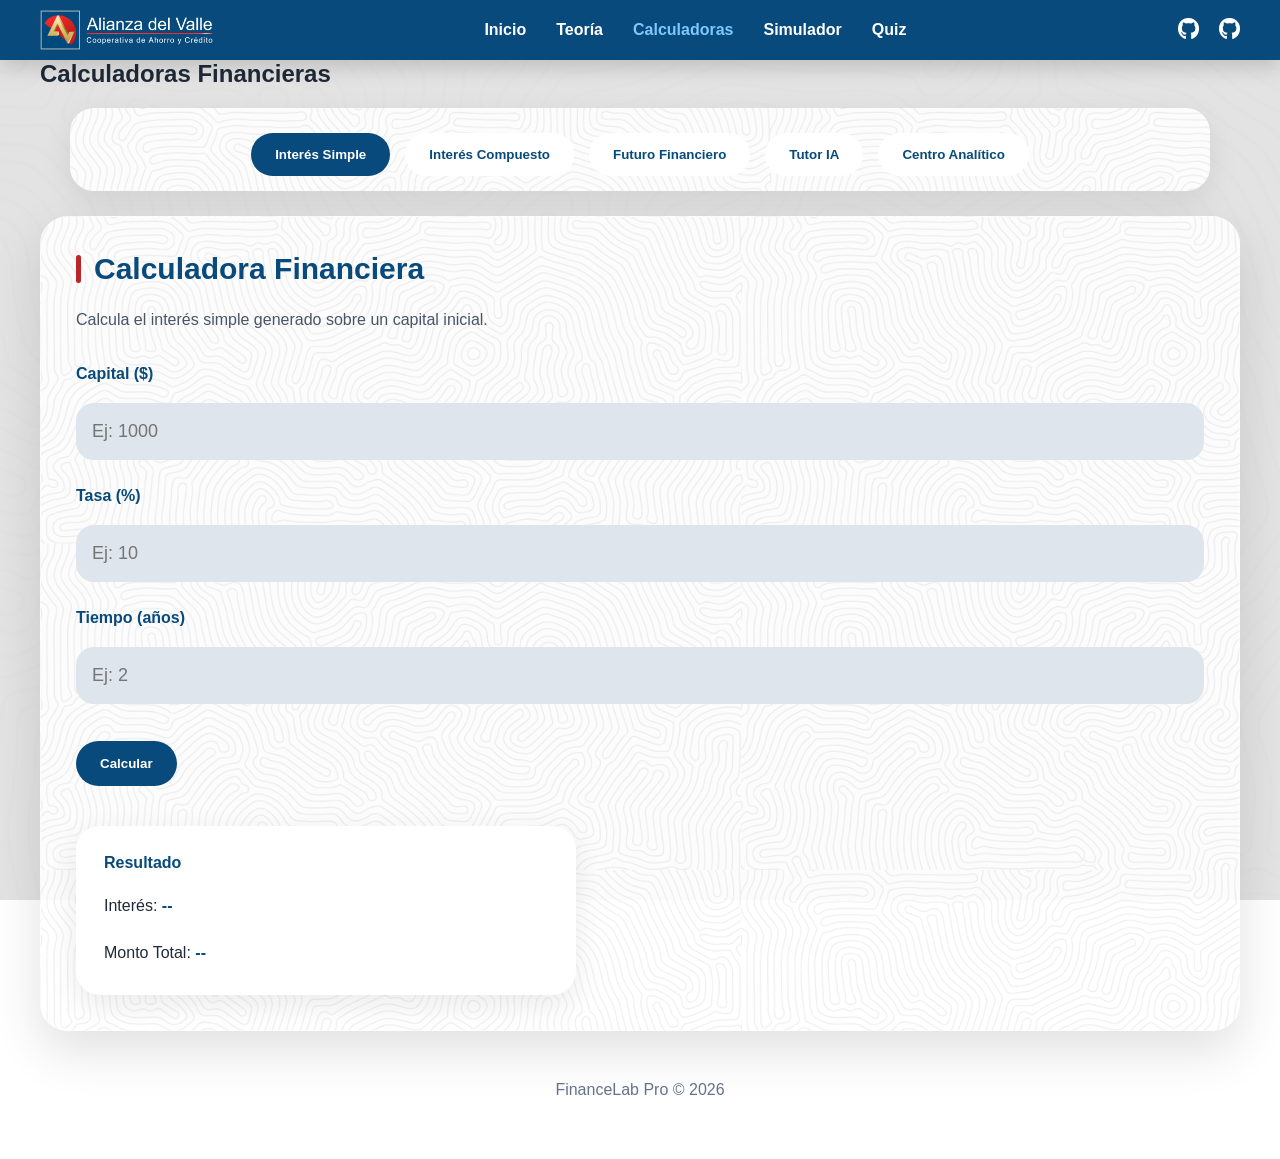
==== commit 215e369f: "UI: rediseñar navbar con topbar, menu hamburguesa y diseño responsive" ====
--- a/Paginas/calculadoras.html
+++ b/Paginas/calculadoras.html
@@ -19,16 +19,29 @@
       <!-- NAVBAR -->
       <header class="navbar">
         <div class="nav-logo">
-          <span>FinanceLab-Matemática 1</span>
+          <img src="../img/logotipo-adv.webp" alt="Logo" />
         </div>
+
+        <button class="menu-btn">
+          <i class="fa-solid fa-bars"></i>
+        </button>
 
         <nav class="nav-menu">
           <a class="nav-link" href="../index.html">Inicio</a>
           <a class="nav-link" href="teoria.html">Teoría</a>
           <a class="nav-link active" href="calculadoras.html">Calculadoras</a>
-          <a class="nav-link" href="simulador.html">Simulador</a>
+          <a class="nav-link" href="clientes.html">Simulador</a>
           <a class="nav-link" href="quiz.html">Quiz</a>
         </nav>
+
+        <div class="nav-icons">
+          <a href="https://github.com/GaloRamiro"
+            ><i class="fa-brands fa-github"></i
+          ></a>
+          <a href="https://github.com/EvelynBorja20"
+            ><i class="fa-brands fa-github"></i
+          ></a>
+        </div>
       </header>
 
       <main class="main">
--- a/css/style.css
+++ b/css/style.css
@@ -33,40 +33,41 @@
 ========================= */
 
 .navbar {
-  width: 100%;
-
-  background: #074a7b;
-
-  padding: 35px 20px;
-
-  display: flex;
-  flex-direction: column;
-
-  align-items: center;
-  justify-content: center;
-
-  gap: 15px;
-
-  box-shadow: 0 10px 30px rgba(0, 0, 0, 0.15);
-
-  margin-bottom: 30px;
+    width: 100%;
+    background: #074a7b;
+
+    display: flex;
+    justify-content: space-between;
+    align-items: center;
+
+    padding: 10px 40px;
+
+    position: sticky;
+
+    top: 0;
+
+    z-index: 1000;
+
+    box-shadow: 0 8px 20px rgba(0,0,0,0.15);
 }
 
 .nav-logo {
-  display: flex;
-  flex-direction: column;
-  align-items: center;
-}
-
-.nav-logo i {
-  font-size: 60px;
-  color: #f4c542;
+    display: flex;
+    align-items: center;
+    gap: 20px;
+}
+
+
+.nav-logo img {
+    height: 40px;
+    width: auto;
+    object-fit: contain;
 }
 
 .nav-logo span {
-  color: white;
-  font-size: 38px;
-  font-weight: 700;
+    color: white;
+    font-size: 42px;
+    font-weight: 700;
 }
 
 .menu-btn {
@@ -75,37 +76,41 @@
 
 .nav-menu {
   display: flex;
-  flex-wrap: wrap;
-  justify-content: center;
-  gap: 14px;
+  gap: 30px;
 }
 
 .nav-link {
-  background: white;
-
-  color: #074a7b;
-
-  padding: 14px 22px;
-
-  border-radius: 50px;
-
+  background: transparent;
+  color: white;
   text-decoration: none;
-
   font-weight: 700;
-
-  transition: 0.25s;
-
-  box-shadow: 0 8px 20px rgba(0, 0, 0, 0.08);
+  padding: 10px 0;
+  border-radius: 0;
+  box-shadow: none;
 }
 
 .nav-link:hover,
 .nav-link.active {
-  background: #0a5b95;
-  color: white;
+  color: #7ec8ff;
 }
 
 .nav-right {
   display: none;
+}
+.nav-icons {
+    display: flex;
+    gap: 20px;
+}
+
+.nav-icons a {
+    color: white;
+    font-size: 22px;
+    transition: 0.3s;
+}
+
+.nav-icons a:hover {
+    color: #7ec8ff;
+    transform: scale(1.1);
 }
 
 /* =========================
@@ -874,142 +879,259 @@
 
   font-weight: 800;
 }
-.calculators-subnav{
-    margin-bottom: 25px;
-}
-
-.calculators-subnav button{
-    border: none;
-}
-
+.calculators-subnav {
+  margin-bottom: 25px;
+}
+
+.calculators-subnav button {
+  border: none;
+}
 
 /* ==========================
 FUTURO FINANCIERO
 ========================== */
 
-.future-panel{
-
-    transition:
-        transform .3s ease,
-        box-shadow .3s ease;
-}
-
-.future-panel:hover{
-
-    transform: translateY(-6px);
-
-    box-shadow:
-        0 20px 40px rgba(0,0,0,.12);
+.future-panel {
+  transition:
+    transform 0.3s ease,
+    box-shadow 0.3s ease;
+}
+
+.future-panel:hover {
+  transform: translateY(-6px);
+
+  box-shadow: 0 20px 40px rgba(0, 0, 0, 0.12);
 }
 
 /* ==========================
 TEORIA
 ========================== */
 
-.theory-grid{
-
-    display:grid;
-
-    grid-template-columns:
-        repeat(auto-fit, minmax(300px,1fr));
-
-    gap:25px;
-
-    margin-top:30px;
-}
-
-.theory-card{
-
-    background:white;
-
-    border-radius:28px;
-
-    padding:25px;
-
-    box-shadow:
-        0 10px 25px rgba(0,0,0,.08);
-
-    transition:.3s;
-
-    border:1px solid rgba(7,74,123,.08);
-}
-
-.theory-card:hover{
-
-    transform:translateY(-6px);
-
-    box-shadow:
-        0 20px 35px rgba(0,0,0,.12);
-}
-
-.theory-card h4{
-
-    color:#074a7b;
-
-    font-size:26px;
-
-    margin-bottom:10px;
-}
-
-.theory-card p{
-
-    color:#555;
-
-    line-height:1.6;
-}
-
-.formula{
-
-    margin:18px 0;
-
-    padding:15px;
-
-    background:#f4f8fc;
-
-    border-left:5px solid #074a7b;
-
-    border-radius:14px;
-
-    font-weight:700;
-
-    font-size:20px;
-}
-
-.theory-btn{
-
-    background:#074a7b;
-
-    color:white;
-
-    border:none;
-
-    padding:14px 24px;
-
-    border-radius:999px;
-
-    cursor:pointer;
-
-    font-weight:700;
-
-    transition:.3s;
-}
-
-.theory-btn:hover{
-
-    transform:translateY(-2px);
-
-    background:#0b5d99;
-}
-
-.demo-box{
-
-    margin-top:18px;
-
-    padding:15px;
-
-    background:#eef7ff;
-
-    border-radius:18px;
-
-    display:none;
-}+.theory-grid {
+  display: grid;
+
+  grid-template-columns: repeat(auto-fit, minmax(300px, 1fr));
+
+  gap: 25px;
+
+  margin-top: 30px;
+}
+
+.theory-card {
+  background: white;
+
+  border-radius: 28px;
+
+  padding: 25px;
+
+  box-shadow: 0 10px 25px rgba(0, 0, 0, 0.08);
+
+  transition: 0.3s;
+
+  border: 1px solid rgba(7, 74, 123, 0.08);
+}
+
+.theory-card:hover {
+  transform: translateY(-6px);
+
+  box-shadow: 0 20px 35px rgba(0, 0, 0, 0.12);
+}
+
+.theory-card h4 {
+  color: #074a7b;
+
+  font-size: 26px;
+
+  margin-bottom: 10px;
+}
+
+.theory-card p {
+  color: #555;
+
+  line-height: 1.6;
+}
+
+.formula {
+  margin: 18px 0;
+
+  padding: 15px;
+
+  background: #f4f8fc;
+
+  border-left: 5px solid #074a7b;
+
+  border-radius: 14px;
+
+  font-weight: 700;
+
+  font-size: 20px;
+}
+
+.theory-btn {
+  background: #074a7b;
+
+  color: white;
+
+  border: none;
+
+  padding: 14px 24px;
+
+  border-radius: 999px;
+
+  cursor: pointer;
+
+  font-weight: 700;
+
+  transition: 0.3s;
+}
+
+.theory-btn:hover {
+  transform: translateY(-2px);
+
+  background: #0b5d99;
+}
+
+.demo-box {
+  margin-top: 18px;
+
+  padding: 15px;
+
+  background: #eef7ff;
+
+  border-radius: 18px;
+
+  display: none;
+}
+
+.credit-buttons {
+  display: flex;
+  gap: 10px;
+  flex-wrap: wrap;
+  margin: 15px 0;
+}
+
+.credit-buttons button {
+  padding: 10px 15px;
+  border: none;
+  border-radius: 8px;
+  cursor: pointer;
+}
+
+.btn-pagar {
+  padding: 6px 12px;
+  border: none;
+  border-radius: 8px;
+  cursor: pointer;
+}
+
+.pagada {
+  color: green;
+  font-weight: bold;
+  font-size: 20px;
+}
+.btn-credito {
+  margin: 5px;
+  padding: 10px 15px;
+  border: none;
+  border-radius: 8px;
+  cursor: pointer;
+}
+
+.btn-credito.activo {
+  background: #2563eb;
+  color: white;
+  font-weight: bold;
+}
+
+.pagada {
+  color: green;
+  font-size: 22px;
+  font-weight: bold;
+}
+.btn-credito {
+  margin: 5px;
+  padding: 10px 15px;
+  border: none;
+  border-radius: 8px;
+  cursor: pointer;
+}
+
+.btn-credito.activo {
+  background: #2563eb;
+  color: white;
+  font-weight: bold;
+}
+
+.pagada {
+  color: green;
+  font-size: 22px;
+  font-weight: bold;
+}
+
+.payment-left {
+  flex: 1;
+  min-width: 0;
+}
+
+.credit-search {
+  display: flex;
+  align-items: center;
+  gap: 15px;
+}
+.credit-search .input-group {
+  flex: 1;
+  max-width: 350px;
+}
+
+.credit-buttons {
+  margin-top: 15px;
+  display: flex;
+  gap: 10px;
+  flex-wrap: wrap;
+}
+
+.payment-left {
+  flex: 1;
+}
+.payment-top {
+  display: flex;
+  align-items: flex-start;
+  justify-content: space-between;
+  gap: 30px;
+  margin-bottom: 30px;
+}
+
+.payment-top > * {
+  flex-shrink: 0;
+}
+
+.credit-client-card {
+  width: 320px;
+  min-width: 320px;
+
+  background: rgba(255, 255, 255, 0.92);
+
+  padding: 25px;
+
+  border-radius: 24px;
+
+  box-shadow: 0 10px 25px rgba(0, 0, 0, 0.08);
+
+  margin: 0;
+}
+
+.credit-client-card h4 {
+  color: #074a7b;
+  font-size: 2rem;
+  margin-bottom: 20px;
+}
+
+.credit-client-card p {
+  font-size: 18px;
+  margin-bottom: 12px;
+}
+
+.credit-client-card p {
+  margin-bottom: 12px;
+  font-size: 1.1rem;
+}
--- a/css/responsive.css
+++ b/css/responsive.css
@@ -361,3 +361,13 @@
     }
 
 }
+
+@media (max-width: 768px) {
+  .payment-top {
+    flex-direction: column;
+  }
+
+  .credit-client-card {
+    width: 100%;
+  }
+}
